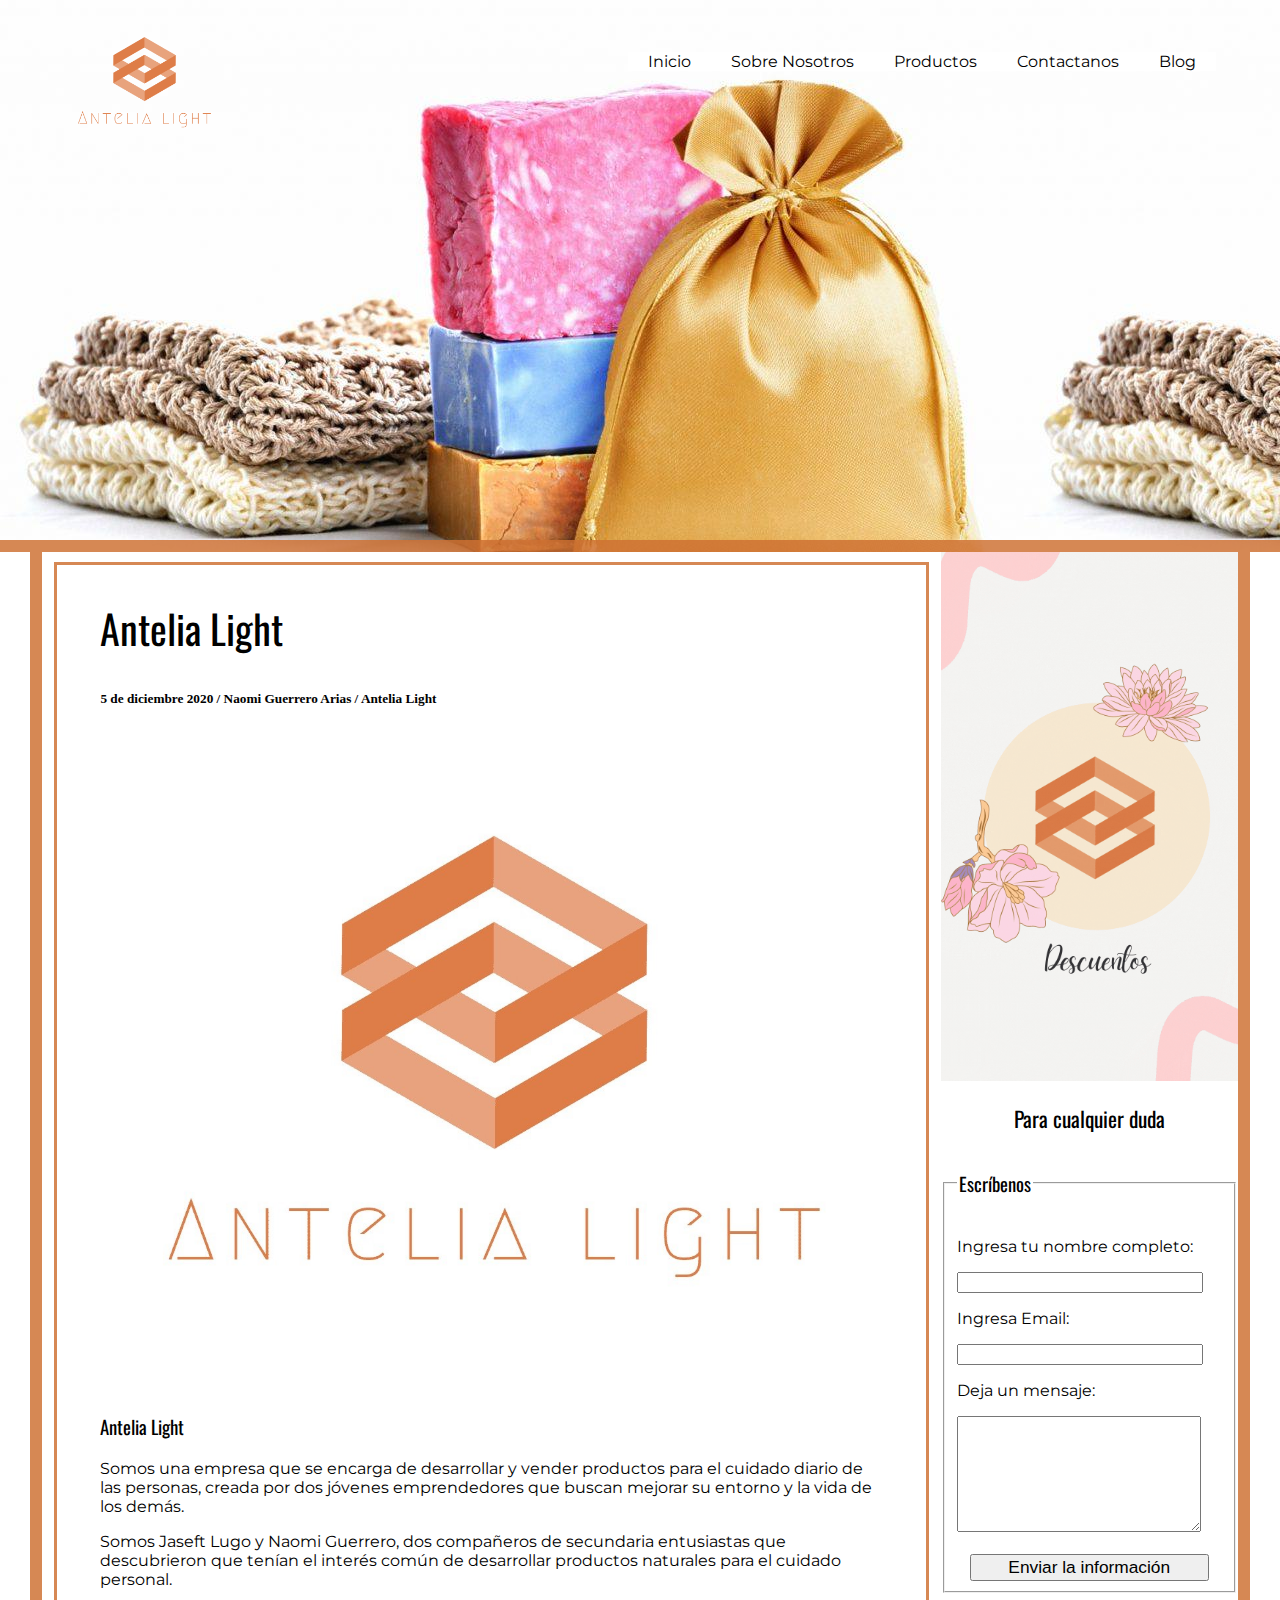
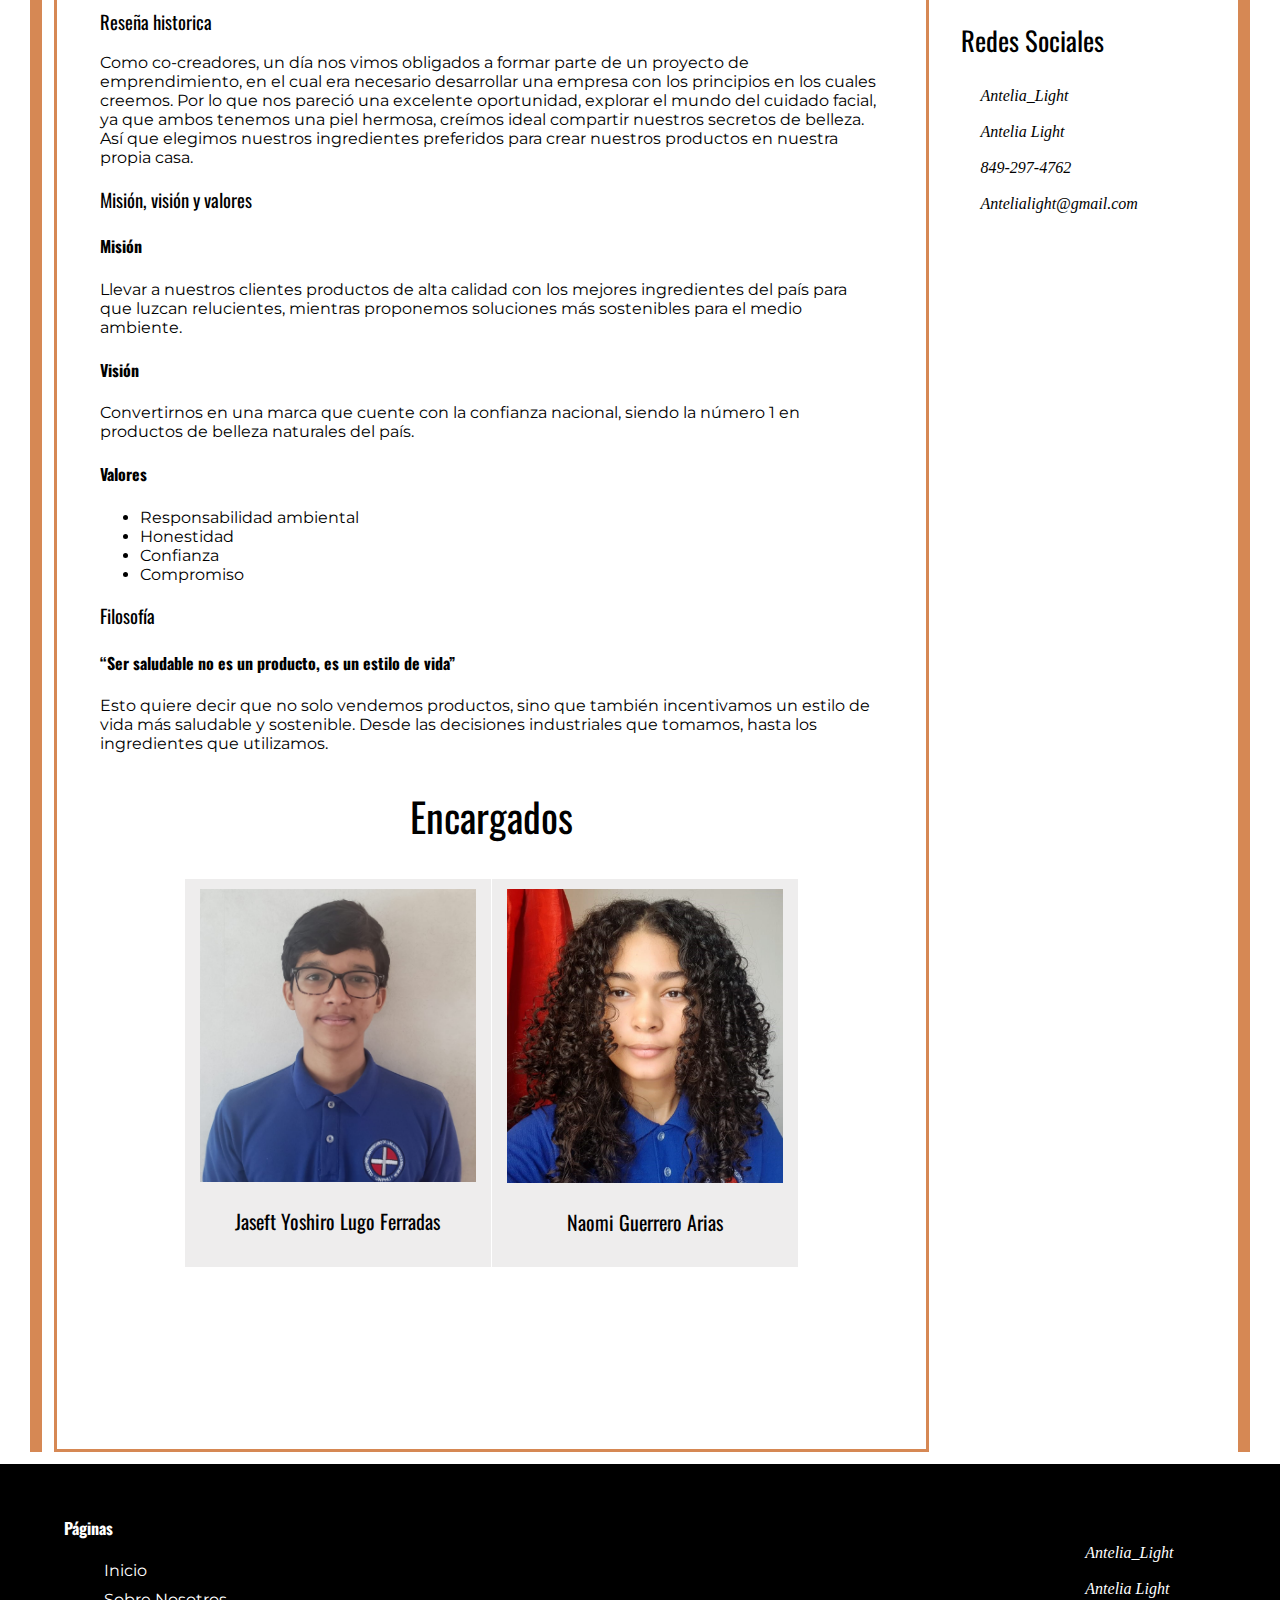
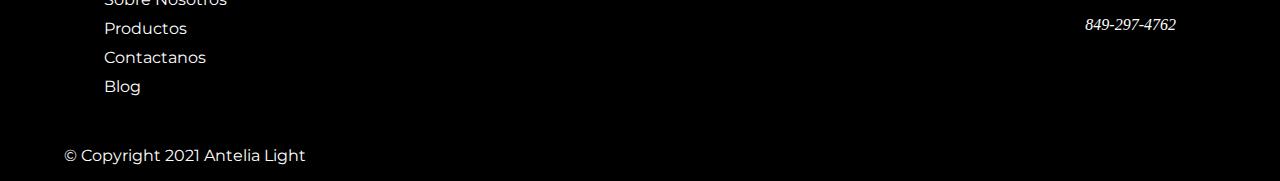
==== blog.html @ 8d57f127 "Add files via upload" ====
<!DOCTYPE html>
<html lang="es">
<head>
    <meta charset="UTF-8">
    <meta name="description" content="Pagina web de una empresa de jabones">
    <link rel="icon" href="imagenes/favicon.png" type="image/png">
    <link rel="stylesheet" href="https://cdnjs.cloudflare.com/ajax/libs/font-awesome/5.15.1/css/all.min.css" 
    integrity="sha512-+4zCK9k+qNFUR5X+cKL9EIR+ZOhtIloNl9GIKS57V1MyNsYpYcUrUeQc9vNfzsWfV28IaLL3i96P9sdNyeRssA==" 
    crossorigin="anonymous" />
    <link rel="Stylesheet" href="estilos.css">
    <link rel="Stylesheet" href="blog.css">
    <title>Inicio</title>
</head>
<body>
    <!--Header de la pagina-->

    <header id="otros">
        <div class="contenedor">
            <div class="menu">
                <img src="imagenes/logo_transparent.png" alt="No se que paso">
                <nav>
                    <br><br><ul>
                        <li><a href="Inicio.html">Inicio</a></li>
                        <li><a href="Sobre Nosotros.html">Sobre Nosotros</a></li>
                        <li><a href="Productos.html">Productos</a></li>
                        <li><a href="Contactanos.html">Contactanos</a></li>
                        <li><a href="blog.html">Blog</a></li>
                    </ul>
                </nav>
            </div>
        </div>
    </header>

<!--Secciones de la pagina en el cuerpo-->
<div class="border">

    <div class="contenedor-principal">

    <div class="border-2">
    <div class="secciones">
        <section id="Antelia-light">
            <div class="contenedor">
                <div class="contenido">
                    <h2>Antelia Light</h2>
                    <h5>5 de diciembre 2020 / Naomi Guerrero Arias / Antelia Light</h5>
                    <img src="imagenes/logo.jpg" alt="Logo Antelia Light">
                    <h3>Antelia Light</h3>
                    <p>Somos una empresa que se encarga de desarrollar y vender productos para 
                        el cuidado diario de las personas, creada por dos jóvenes emprendedores 
                        que buscan mejorar su entorno y la vida de los demás.</p>
                    <p>Somos Jaseft Lugo y Naomi Guerrero, dos compañeros de secundaria entusiastas 
                        que descubrieron que tenían el interés común de desarrollar productos 
                        naturales para el cuidado personal.</p>

                    <h3>Reseña historica</h3>
                    <p>Como co-creadores, un día nos vimos obligados a formar parte de un proyecto de 
                        emprendimiento, en el cual era necesario desarrollar una empresa con los 
                        principios en los cuales creemos. Por lo que nos pareció una excelente oportunidad, 
                        explorar el mundo del cuidado facial, ya que ambos tenemos una piel hermosa, 
                        creímos ideal compartir nuestros secretos de belleza. Así que elegimos nuestros 
                        ingredientes preferidos para crear nuestros productos en nuestra propia casa. </p>

                    <h3>Misión, visión y valores</h3>
                        <h4>Misión</h4>
                        <p>Llevar a nuestros clientes productos de alta calidad con los mejores ingredientes 
                            del país para que luzcan relucientes, mientras proponemos soluciones más sostenibles 
                            para el medio ambiente.</p>
                        <h4>Visión</h4>
                        <p>Convertirnos en una marca que cuente con la confianza nacional, siendo la número 1 en 
                            productos de belleza naturales del país.</p>
                        <h4>Valores</h4>
                        <ul>
                            <li>Responsabilidad ambiental</li>
                            <li>Honestidad</li>
                            <li>Confianza</li>
                            <li>Compromiso</li>
                        </ul>

                        <h3>Filosofía</h3>
                        <h4>“Ser saludable no es un producto, es un estilo de vida”</h4>
                        <p>Esto quiere decir que no solo vendemos productos, sino que también incentivamos un estilo 
                            de vida más saludable y sostenible. Desde las decisiones industriales que tomamos, hasta 
                            los ingredientes que utilizamos.</p>

                            <section id="nosotros">
                                <h2>Encargados</h2>
                                <div class="contenedor">
                                    <div class="tarjetayo">
                                        <img src="imagenes/jase.jpeg" alt="ya se leer">
                                        <h3>Jaseft Yoshiro Lugo Ferradas</h3>
                                    </div>
                                    <div class="tarjetayo">
                                        <img src="imagenes/naomi.jpeg" alt="r@f3ly">
                                        <h3>Naomi Guerrero Arias</h3>
                                    </div>
                                </div>
                            </section><br>
                    </div>
                </div>
                
                <div class="comentarios">

                </div>
            </div>
        </section>

        <section id="jabones-artesanales">
            <div class="contenedor">
                <div class="contenido">
                    <h2>Antelia Light</h2>
                    <h5>5 de diciembre 2020 / Naomi Guerrero Arias / Antelia Light</h5>
                </div>
                
                <div class="comentarios">

                </div>
            </div>
        </section>

        <section id="ingredientes-antelia">
            <div class="contenedor">
                <div class="contenido">
                    
                </div>
                
                <div class="comentarios">

                </div>
            </div>
        </section>
    </div>

    <aside>
        <img src="imagenes/Projects.gif" alt="Anuncio de Antelia light">
            <h2>Para cualquier duda</h2>
            <form action="../form-result.php" target="_blank">
                <fieldset>
                <legend><h3>Escríbenos</h3></legend>
                <p>Ingresa tu nombre completo:</p>
                <input type="text" name="nombrecompleto">
        
                <p>Ingresa Email:</p>
                <input type="text" name="Email">
              
                <p>Deja un mensaje:</p>
                <textarea name="mensaje"></textarea><br><br>
              
                <center><input style="font-size: 13pt;" class="enviar" type="submit" value="Enviar la información"></center>
            </fieldset>
            </form>

        <div class="redessociales">
            <h3>Redes Sociales</h3>
            <i class="fab fa-instagram"><a href="https://instagram.com/antelia_light?igshid=3z44e4d4rfzg">Antelia_Light</a></i><br><br>
            <i class="fab fa-youtube"><a href="https://www.youtube.com/channel/UCyF6kkXyUx7AflgVuahGdnQ?guided_help_flow=5">Antelia Light</a></i><br><br>
            <i class="fab fa-whatsapp"><a href="">849-297-4762</a></i><br><br>
            <i class="far fa-envelope-open"><a href="">Antelialight@gmail.com</a></i>
        </div>
    </aside>

    </div>

</div>

<!--Footer de la pagina-->
<footer id="footerotros">
    <div class="contenedor">
        <div>
        <div class="navegar">
            <h4>Páginas</h4>
            <ul>
                <li><a href="Inicio.html">Inicio</a></li>
                <li><a href="Sobre Nosotros.html">Sobre Nosotros</a></li>
                <li><a href="Productos.html">Productos</a></li>
                <li><a href="Contactanos.html">Contactanos</a></li>
                <li><a href="blog.html">Blog</a></li>
            </ul>
        </div><br>
        <div class="copy">
            <p>&copy; Copyright 2021 Antelia Light</p>
        </div>
        </div>
        <div class="redes">
            <i class="fab fa-instagram"><a href="https://instagram.com/antelia_light?igshid=3z44e4d4rfzg">Antelia_Light</a></i><br><br>
            <i class="fab fa-youtube"><a href="https://www.youtube.com/channel/UCyF6kkXyUx7AflgVuahGdnQ?guided_help_flow=5">Antelia Light</a></i><br><br>
            <i class="fab fa-whatsapp"><a href="">849-297-4762</a></i>
        </div>
    </div>
</footer>
</body>
</html>
---- estilos.css ----
@import url('https://fonts.googleapis.com/css2?family=Montserrat:wght@400;600&display=swap');
@import url('https://fonts.googleapis.com/css2?family=Oswald:wght@400;500;600&display=swap');

body{
    margin: 0;
    padding: 0;
}

h2{
    font-family: 'Oswald', sans-serif;
    font-weight: bold;
}

h3, h4{
    font-family: 'Oswald', sans-serif;
}

p, li{
    font-family: 'Montserrat', sans-serif;
}

.contenedor{
    width: 90%;
    max-width: 1280px;
    margin: auto;
}

.menu img{
    width: 14%;
}

li{
    list-style: none;
}

a{
    text-decoration: none;
}

header{
    background: url(imagenes/fondito\ pal\ header.jpg);
    background-size: cover;
    height: 100vh;
}

#otros{
    background: url(imagenes/fondito\ pal\ header.jpg);
    background-size: center;
    height: 60vh;
    border-bottom: #ce7032d5 12px solid;
}

.menu{
    display: flex;
    justify-content: space-between;
}

.menu ul li a:hover{
	background: #000;
	color:#fff
}

header ul{
    display: flex;
}

header ul li{
    background-color: #fff;
}

header ul li a{
    color: #000;
    padding: 10px 20px;
}

.Titular{
    width: 300px;
    background: #ce7032ad;
    margin-left: 18vh;
    text-align: center;
    padding: 4px 12px 20px 12px;
}

.Titular h1{
    color: #fff;
    font-size: 36pt;
    text-align: left;
}

.Titular p{
    color: #fff;
    font-size: 13pt;
    text-align: left;
}

.Titular h4{
    color: #fff;
    text-align: left;
}

.Titular a{
    color: #fff;
    background: #000;
    padding: 10px 20px;
}

.Titular a:hover{
	background: rgba(83, 79, 79, 0.747);
	color:#fff
}

#QuienesSomosInicio .contenedor{
    width: 90%;
    display: flex;
    margin-top: 20px;
}

#QuienesSomosInicio img{
    width: 100%;
}

#QuienesSomosInicio .texto{
    width: 100%;
    margin-top: 85px;
    text-align: center;
}

#QuienesSomosInicio h2{
    font-size: 30pt;
}

#QuienesSomosInicio p{
    font-size: 14pt;
    text-align: left;
}

#QuienesSomosInicio a{
    padding: 10px 20px;
    background-color: #ce7032d5;
    color: #000;
}

#QuienesSomosInicio a:hover{
    background-color: #8d3800ef;
    color: #fff;
}

h2{
    text-align: center;
    font-size: 40px;
}

h2, h3 {
    font-weight: normal;
}

.contenedor-ingrediente{
    display: flex;
    justify-content: space-around;
    margin-top: 40px;
}

.ingrediente{
    width: 30%;
    background-color: rgb(238, 237, 237);
    padding: 10px 15px;
}

.ingrediente img{
    width: 100%;
}

.ingrediente p{
    font-size: 13pt;
    line-height: 20px;
}

#ingredientes .contenedor a{
    padding: 10px 20px;
    background-color: #ce7032d5;
    color: #000;
}

#ingredientes .contenedor a:hover{
    background-color: #8d3800ef;
    color: #fff;
}

#video{
    margin-top: 80px;
    text-align: center;
    border-left: #ce7032d5 12px solid;
    border-right: #ce7032d5 12px solid;
}

slider{
    display: block;
    width: 100%;
    height: 100%;
    background-color: rgb(238, 237, 237);
    overflow: hidden;
    position: absolute;
    margin-top: 50px;
}

slider > *{
    position: absolute;
    display: block;
    width: 100%;
    height: 100%;
    background-color: rgb(238, 237, 237);
    animation: slide 12s infinite;
    overflow: hidden;
}

slide:nth-child(1) {
    left: 0%;
    animation-delay: -1s;
    background-image: url(imagenes/colegio.jpg);
    background-size: cover;
    background-position: center;
}

slide:nth-child(2) {
    animation-delay: 2s;
    background-image: url(imagenes/logo.png);
    background-size: 90%;
    background-position: center;
}

slide:nth-child(3) {
    animation-delay: 5s;
    background-image: url(imagenes/logocolegio.png);
    background-size: 80%;
    background-position: center;
}

slide:nth-child(4) {
    animation-delay: 8s;
    background-image: url(imagenes/biblioteca.jpg);
    background-size: cover;
    background-position: center;
}

slide p{
    font-size: 70px;
    text-align: center;
    display: inline-block;
    width: 100%;
    margin-top: 300px;
    color: #fff;
}

@keyframes slide{
    0% {left: 100%; width: 100%;}
    5% {left: 0%;}
    25%{left: 0%;}
    30% {left: -100%; width: 100%;}
    30.0001% {left: -100%; width: 0%;}
    100% {left: 100%; width: 0%;}
}

footer{
    margin-top: 692px;
    position: absolute;
    width: 100%;
    color: #fff;
    background: #000;
    padding: 30px 0px 0px 0px;
}

footer .contenedor{
    display: flex;
    justify-content: space-between;
}

footer ul li{
    margin-top: 10px;
}

footer ul li a{
    color: #fff;
}

footer .redes{
    padding-top: 50px;
    padding-right: 40px;
    size: 64px;
}

footer .redes a{
    color: #fff;
    margin-left: 17px;
}

#reseñahistorica{
    margin: 20px 50px;
    font-size: 16pt;
    text-align: center;
}

.border{
    margin: 0px 30px;
    border-left: #ce7032d5 12px solid;
    border-right: #ce7032d5 12px solid;
}

#footerotros{
    margin-top: 12px;
    position: absolute;
    width: 100%;
    color: #fff;
    background: #000;
    padding: 30px 0px 0px 0px;
}

#footerotros .contenedor{
    display: flex;
    justify-content: space-between;
}

#footerotros ul li{
    margin-top: 10px;
}

#footerotros ul li a{
    color: #fff;
}

#footerotros .redes{
    padding-top: 50px;
    padding-right: 40px;
    size: 64px;
}

#footerotros .redes a{
    color: #fff;
    margin-left: 17px;
}

#miviva{
    margin: 0px 50px;
}

#miviva .contenedor{
    display: flex;
    justify-content: space-between;
}

#miviva img{
    width: 30%;
    margin-left: 10px;
}

#miviva ul li{
    list-style: circle;
    font-size: 14pt;
}

#miviva p{
    font-size: 14pt;
}

#miviva h3{
    font-weight: bold;
    font-size: 16pt;
}

#filosofia{
    margin: 0px 50px;
}

#filosofia p{
    font-size: 15pt;
}

#soydiferente{
    margin: 0px 50px;
}

#soydiferente p{
    font-size: 15pt;
}

#nosotros{
    margin: 0px 50px;
}

#nosotros .contenedor{
    display: flex;
    justify-content: space-around;
}

.tarjetayo{
    width: 45%;
    background-color: rgb(238, 237, 237);
    padding: 10px 15px;
}

.tarjetayo img{
    width: 100%;
}

.tarjetayo h3{
    font-size: 15pt;
    text-align: center;
}

#responso{
    margin: 0px 50px;
}

#responso p{
    font-size: 15pt;
}

#proxpaso{
    margin: 0px 50px;
}

#proxpaso p{
    font-size: 15pt;
}

.contenedor-ingredientes{
    display: flex;
    justify-content: space-around;
    margin-top: 40px;
}

.ingrediente{
    width: 40%;
    background-color: rgb(238, 237, 237);
    padding: 10px 15px;
}

.ingrediente img{
    width: 100%;
}

.ingrediente p{
    font-size: 13pt;
    line-height: 20px;
}

#ingredientes2,#productos p{
    font-size: 15pt;
}

#escribenos .contenedor{
    display: flex;
    width: 100%;
    justify-content: space-between;
}

#escribenos img{
    width: 30%;
}

#escribenos textarea{
    width: 100%;
    height: 90px;
}

#escribenos p{
    font-size: 14pt;
}

#escribenos input{
    width: 100%;
}

#escribenos .enviar{
    padding: 15px 20px;
    width: 40%;
}

#escribenos form{
    width: 70%;
}

.redessociales{
    margin-left: 20px;
}

.redessociales h3{
    font-size: 20pt;
}

.redessociales a{
    color: #000;
    margin: 10px 20px;
}

.comentario{
    display: flex;
    background: rgb(238, 237, 237);
    margin-bottom: 10px;
}

.comentario img{
    width: 10%;
    border-radius: 50%;
    margin-right: 13px;
}

.contenedor-fotos{
    display: flex;
    flex-wrap: wrap;
}

.foto{
    width: 25%;
    position: relative;
    overflow: hidden;
}

.foto img{
    width: 100%;
    height: 100%;
    transition: 0.4s;
}

.oculto{
    background: rgba(0,0,0,0.5);
    position: absolute;
    top: 0;
    left: 0;
    width: 100%;
    height: 100%;
    color: #fff;
    text-align: center;
    display: none;
}

.zoom{
    transform: scale(1.2);
    transition: 0.4s;
}
---- blog.css ----
.contenedor-principal{
    width: 100%;
    display: flex;
}

.border-2{
    margin-right: 1%;
    margin-left: 1%;
    margin-top: 10px;
    border:  #ce7032d5 3px solid;
    width: 73%;
}

.secciones{
    height: 100%;
}

aside{
    width: 25%;
    height: 100%;
}

aside img{
    width: 100%;
}

aside h2{
    font-size: 16pt;
}

aside input{
    width: 90%;
}

aside textarea{
    width: 90%;
    height: 110px;
    max-width: 275px;
}

.contenido h2{
    text-align: left;
}

.contenido ul li{
    list-style: disc;
}

.contenido img{
    width: 100%;
}

#nosotros h2{
    text-align: center;
}
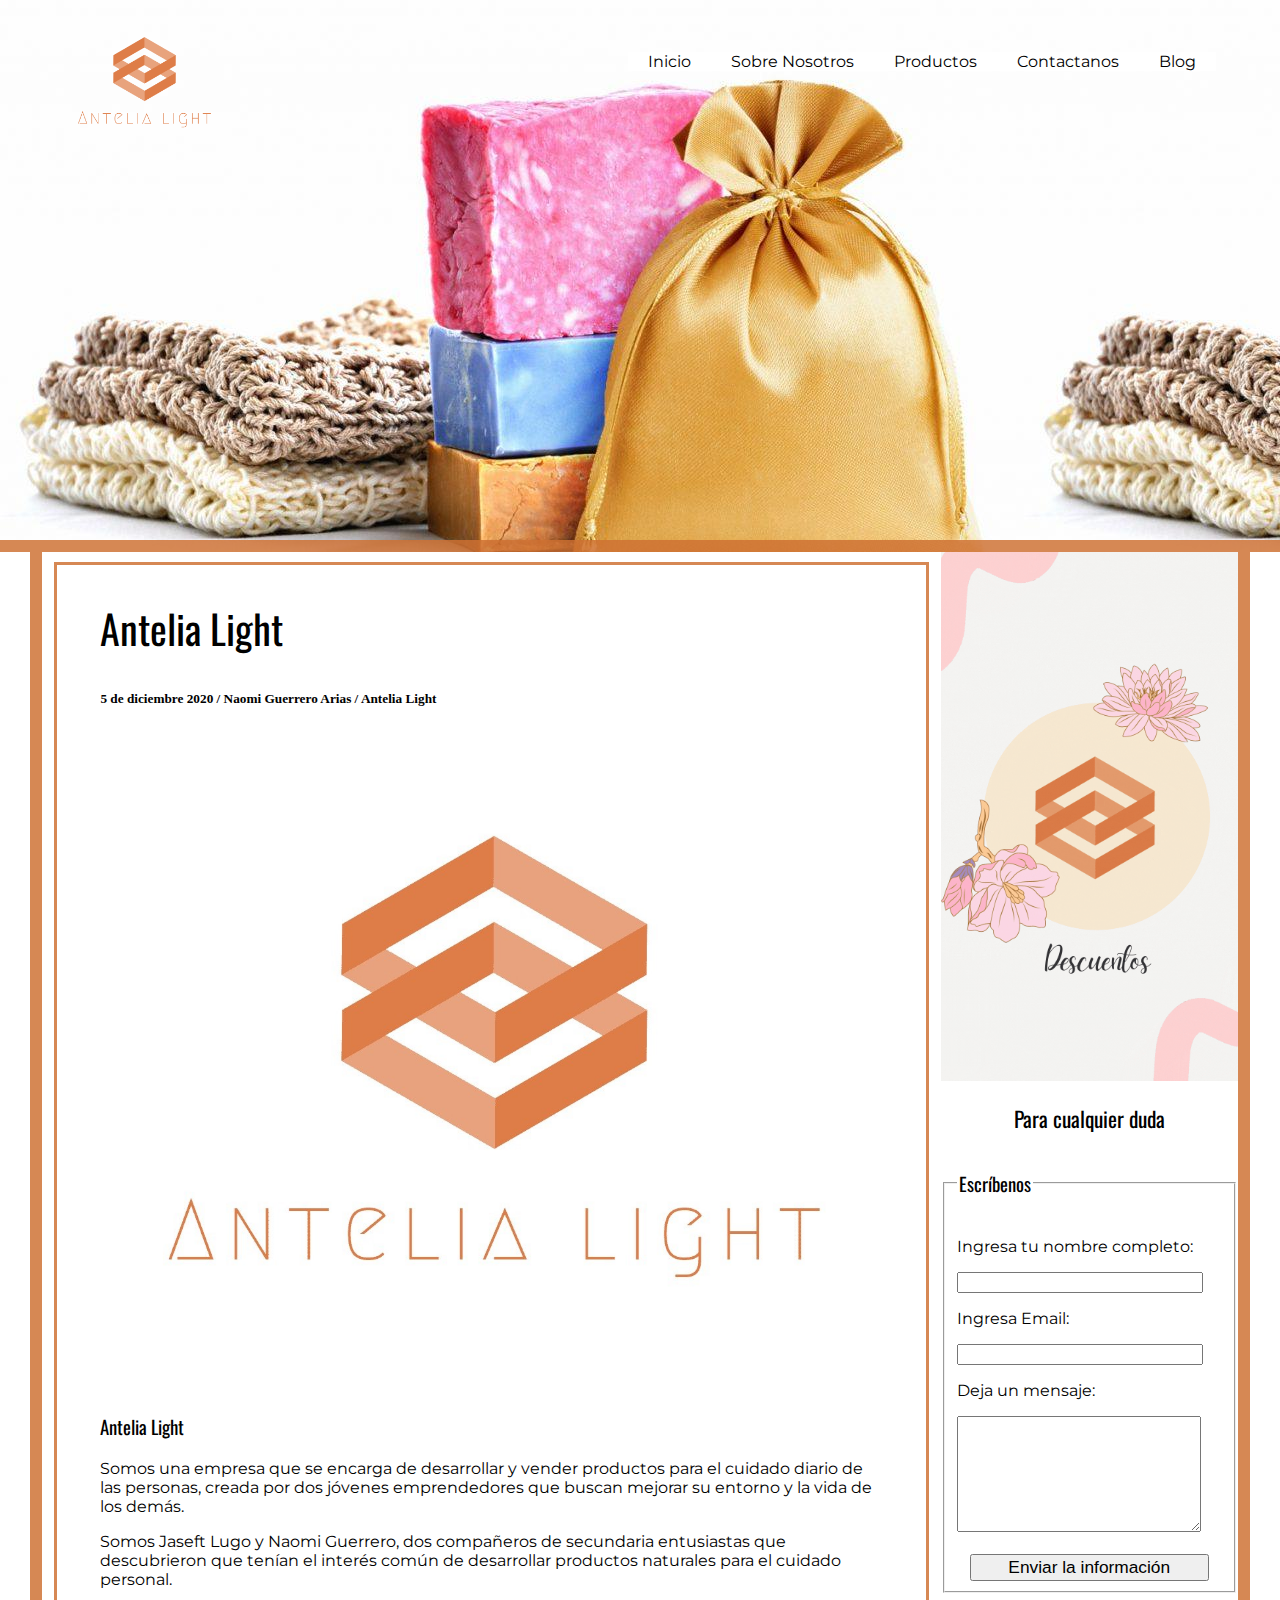
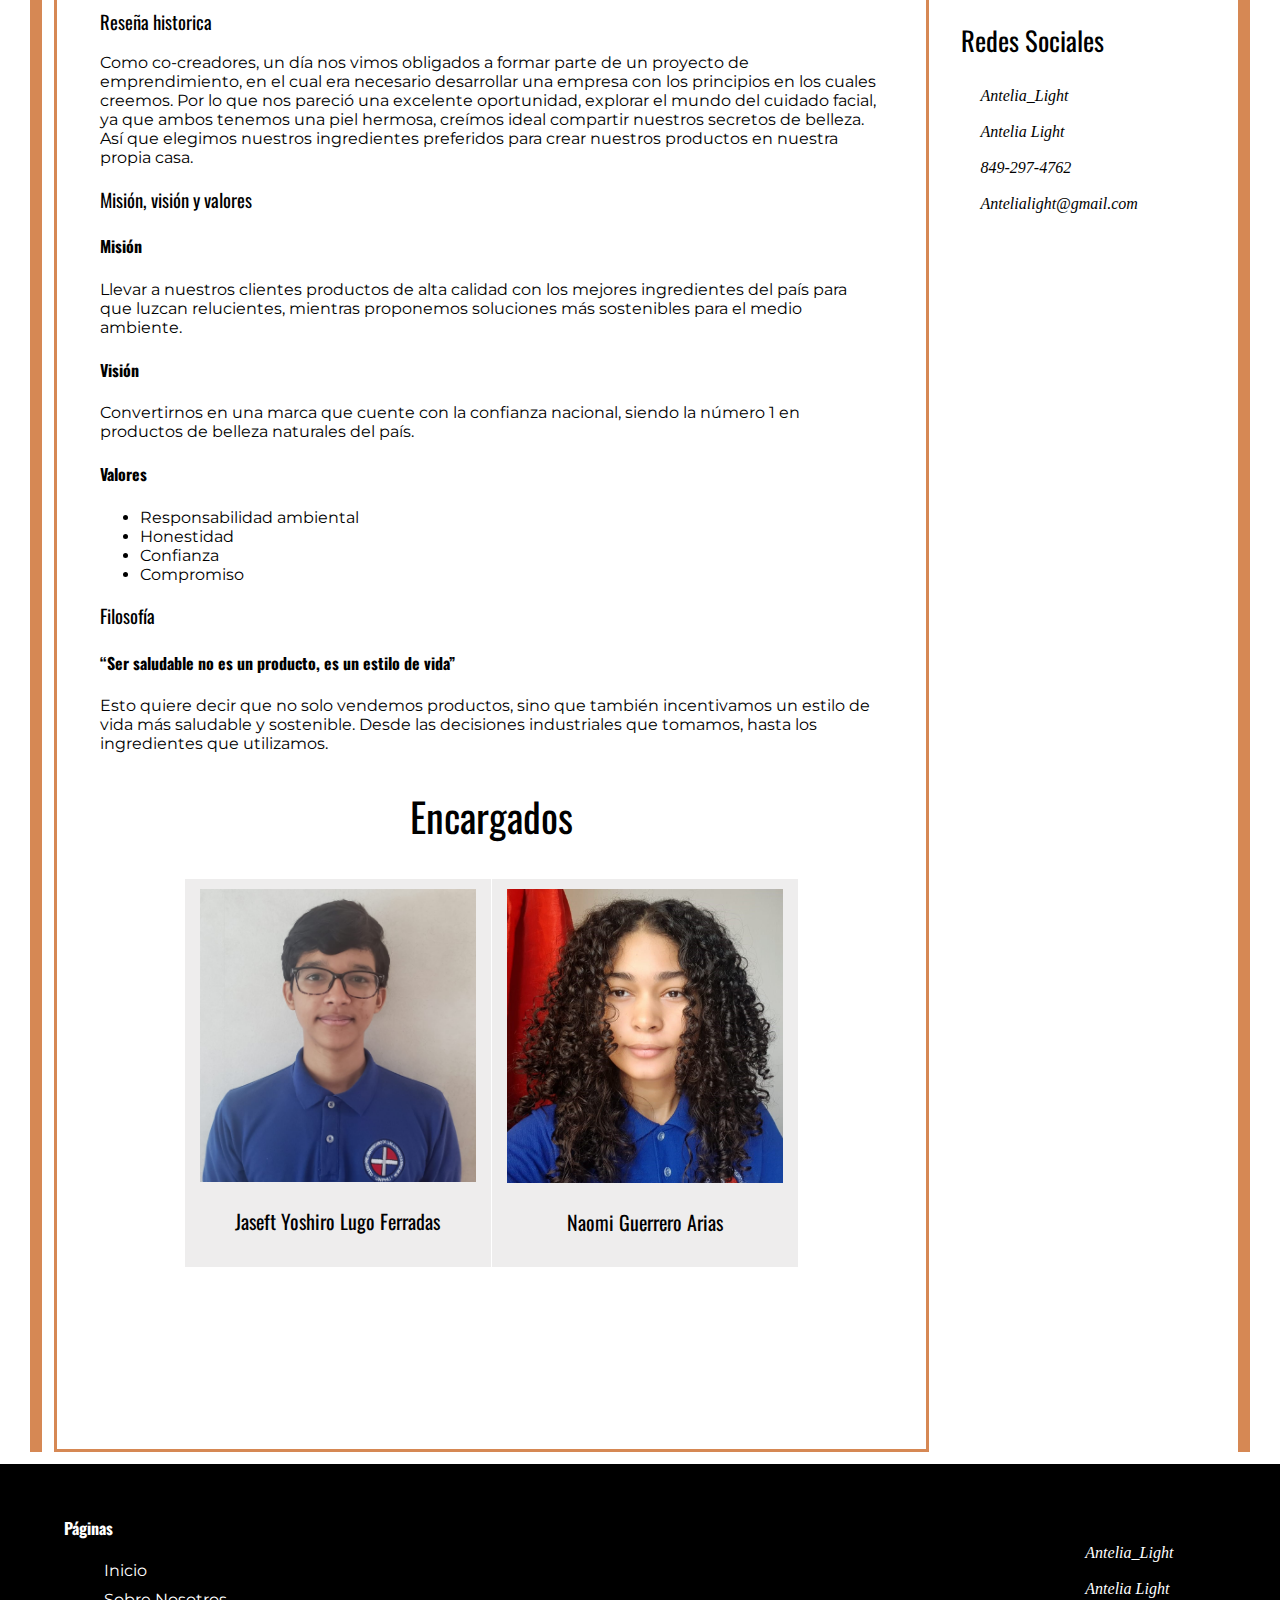
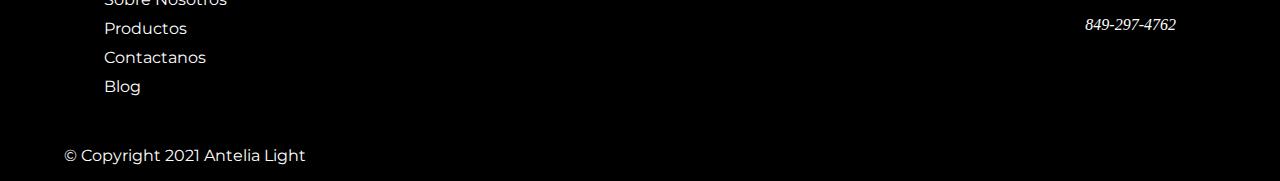
==== commit efcbe985: "Update blog.html" ====
--- a/blog.html
+++ b/blog.html
@@ -99,7 +99,29 @@
                 </div>
                 
                 <div class="comentarios">
-
+                    <div id="graphcomment"></div>
+<script type="text/javascript">
+
+  /* - - - CONFIGURATION VARIABLES - - - */
+
+  // make sure the id is yours
+  window.gc_params = {
+    graphcomment_id: 'Antelia-light',
+
+    // if your website has a fixed header, indicate it's height in pixels
+    fixed_header_height: 0,
+  };
+
+  /* - - - DON'T EDIT BELOW THIS LINE - - - */
+
+  
+  (function() {
+    var gc = document.createElement('script'); gc.type = 'text/javascript'; gc.async = true;
+    gc.src = 'https://graphcomment.com/js/integration.js?' + Math.round(Math.random() * 1e8);
+    (document.getElementsByTagName('head')[0] || document.getElementsByTagName('body')[0]).appendChild(gc);
+  })();
+
+</script>
                 </div>
             </div>
         </section>
@@ -188,4 +210,4 @@
     </div>
 </footer>
 </body>
-</html>+</html>
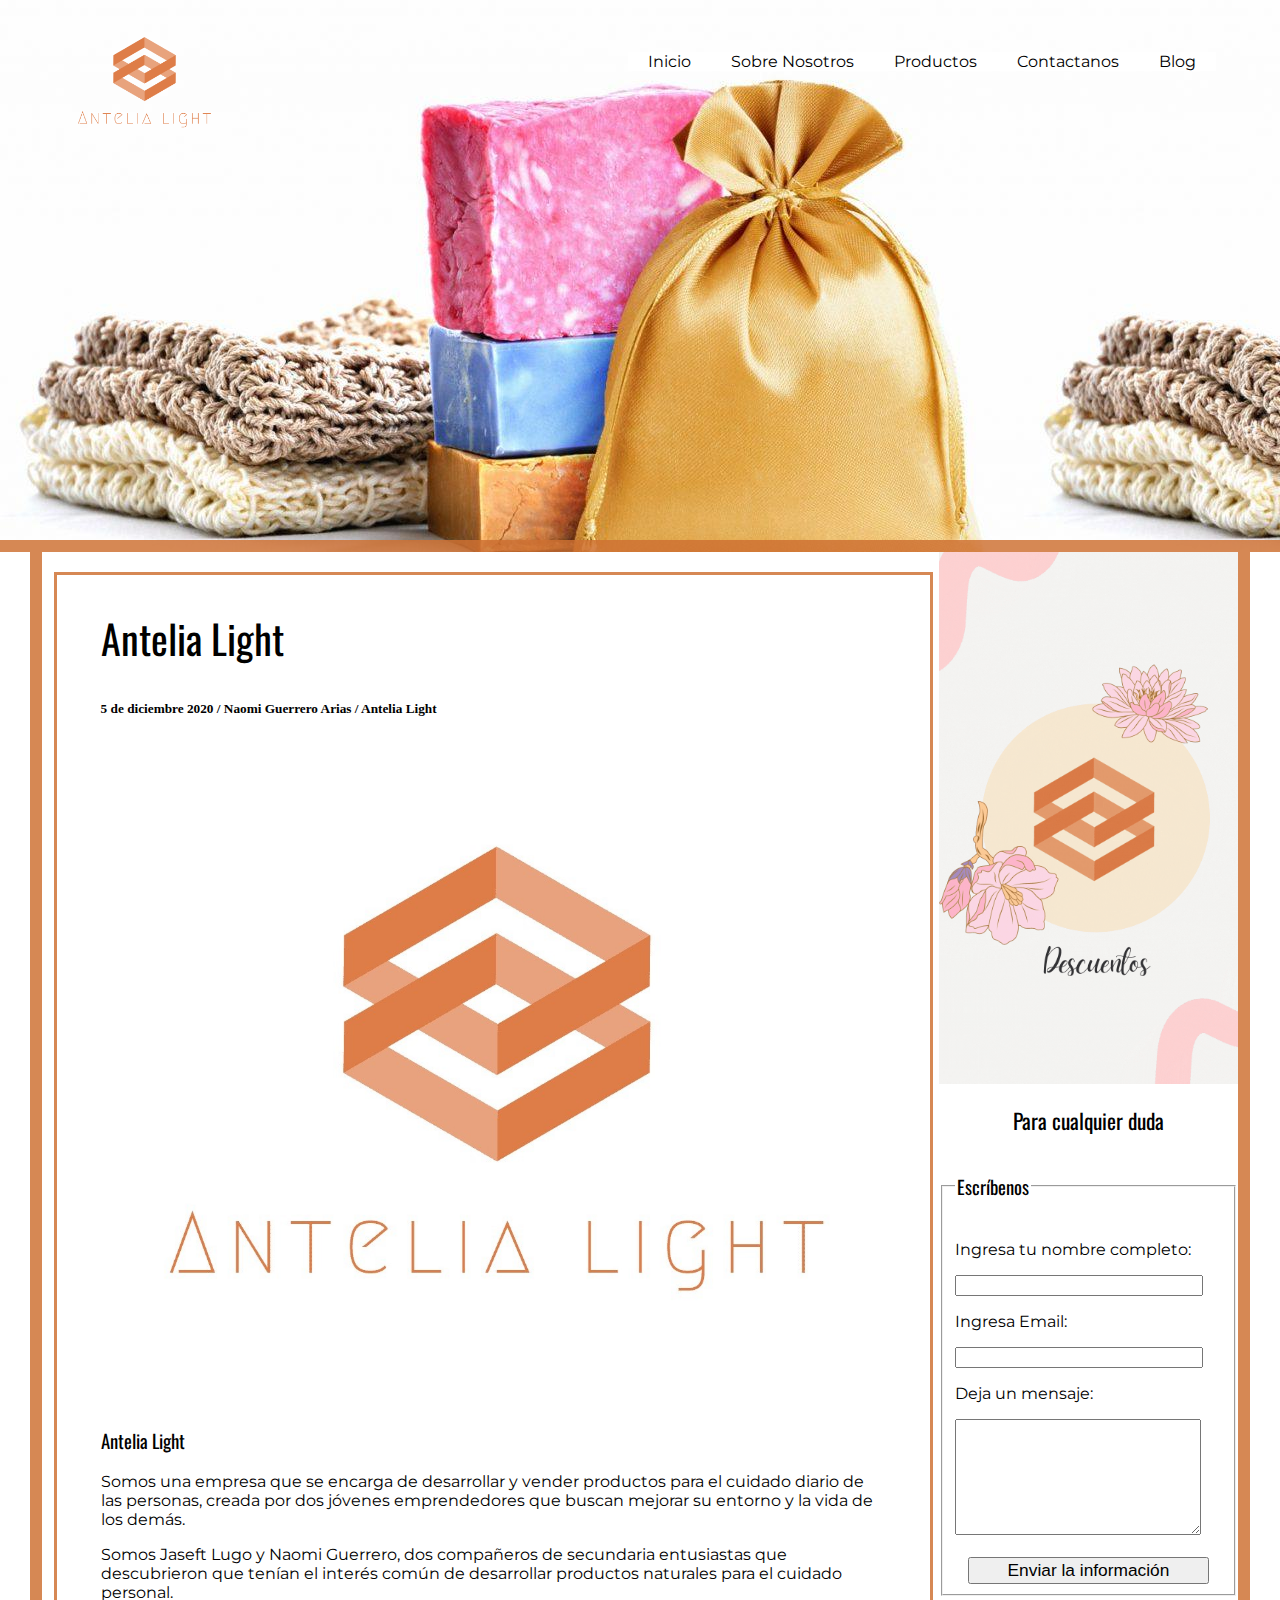
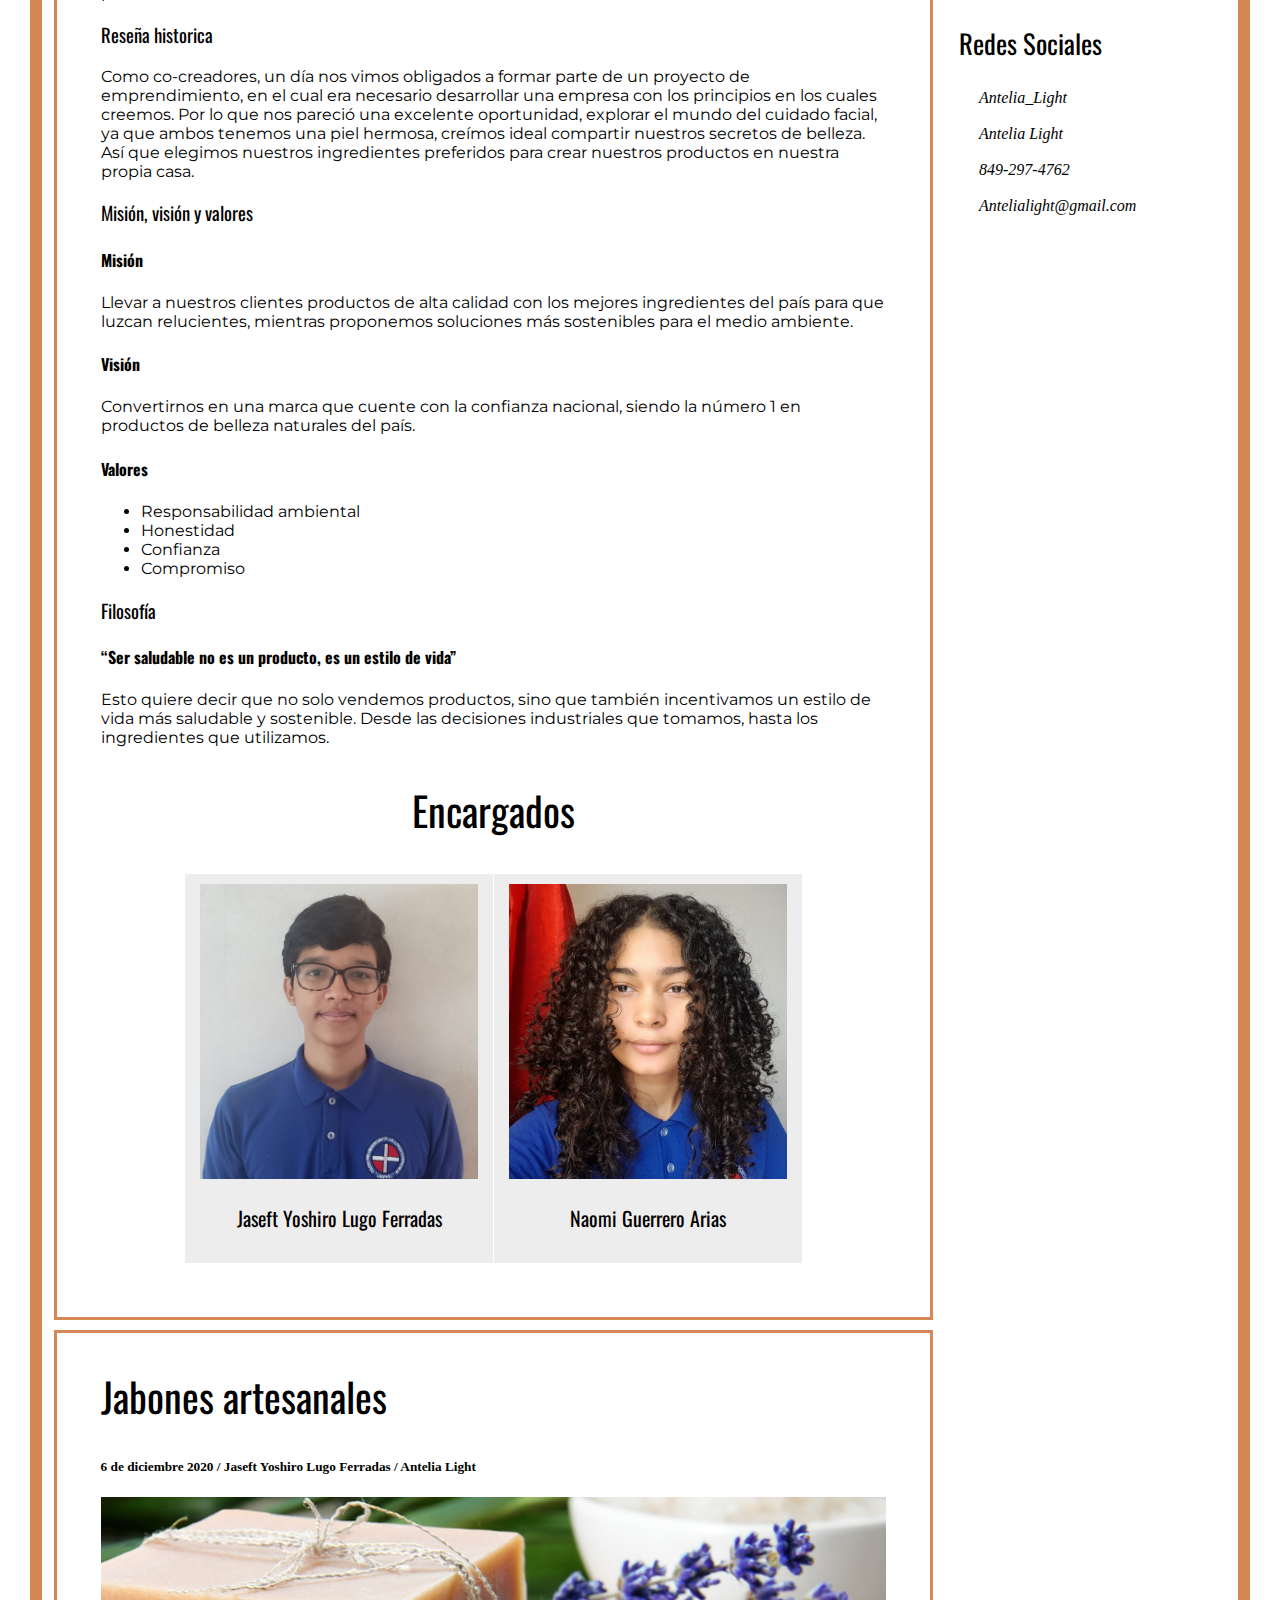
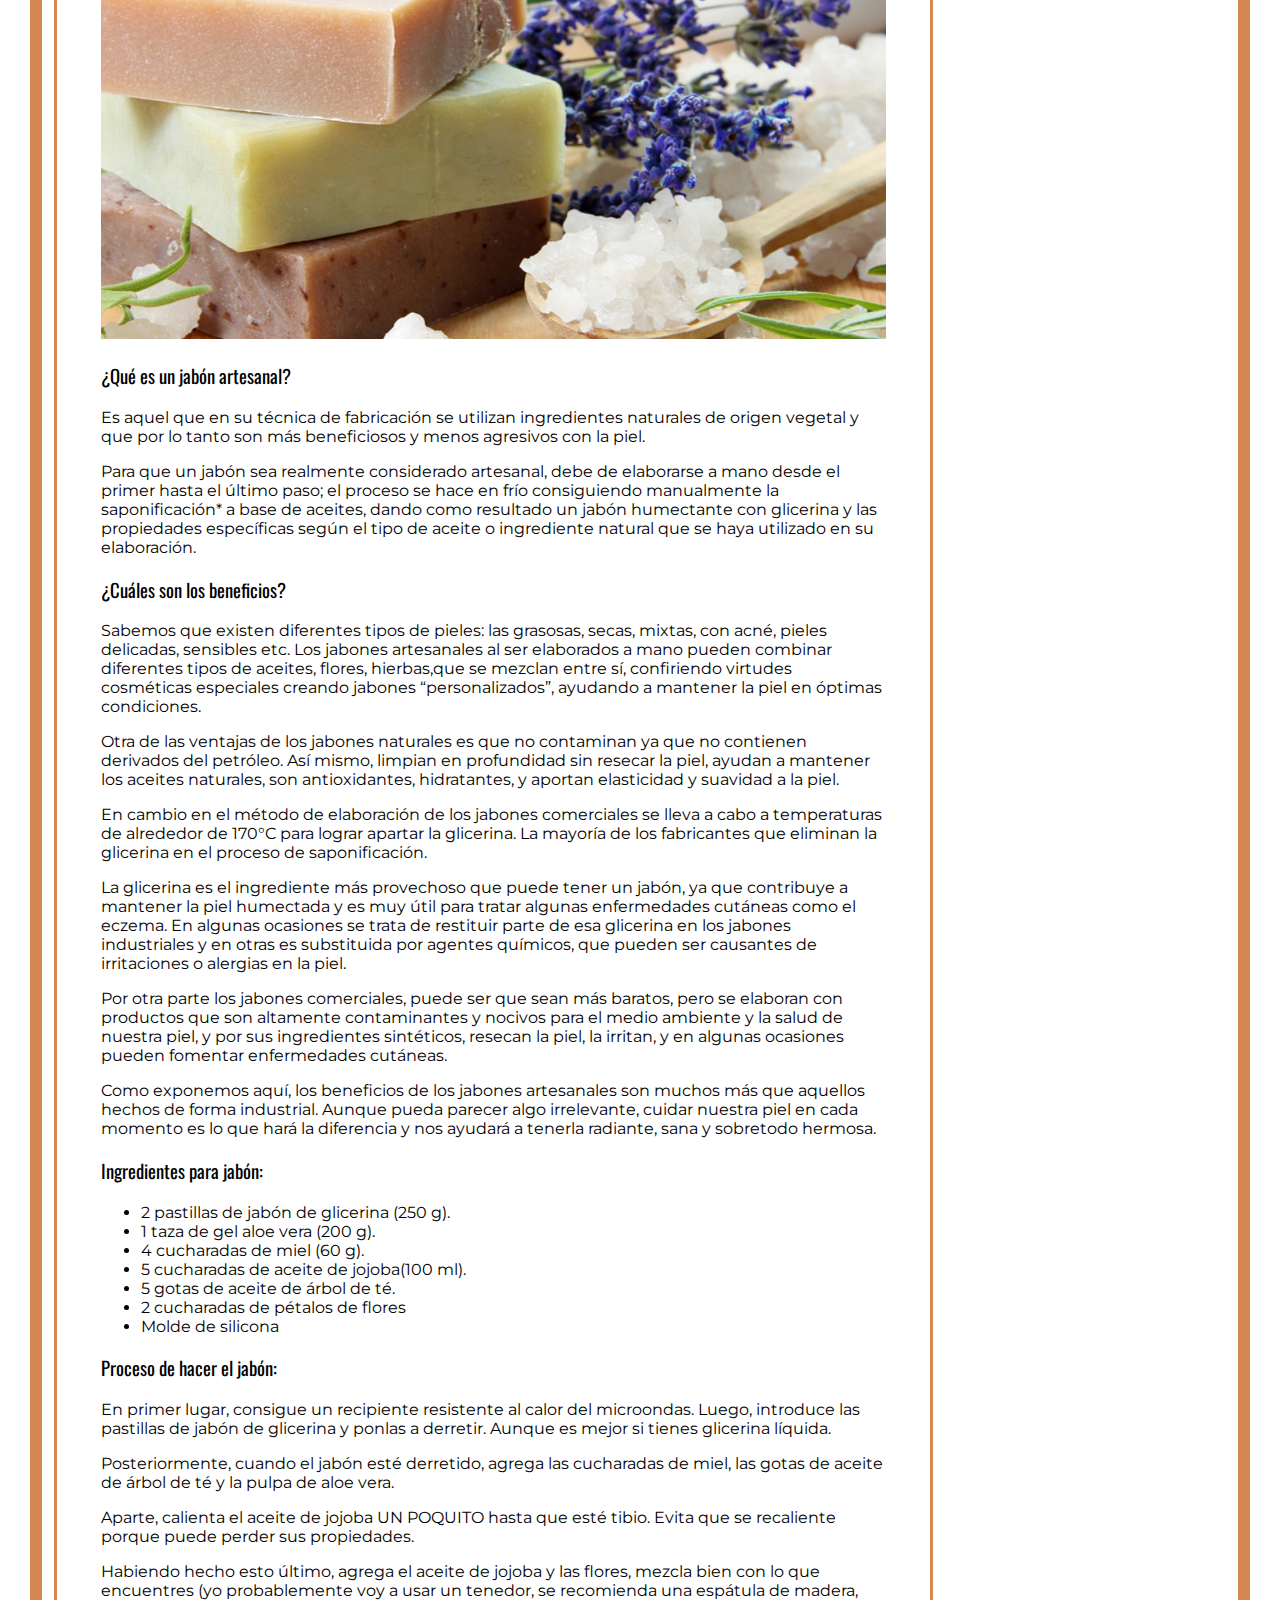
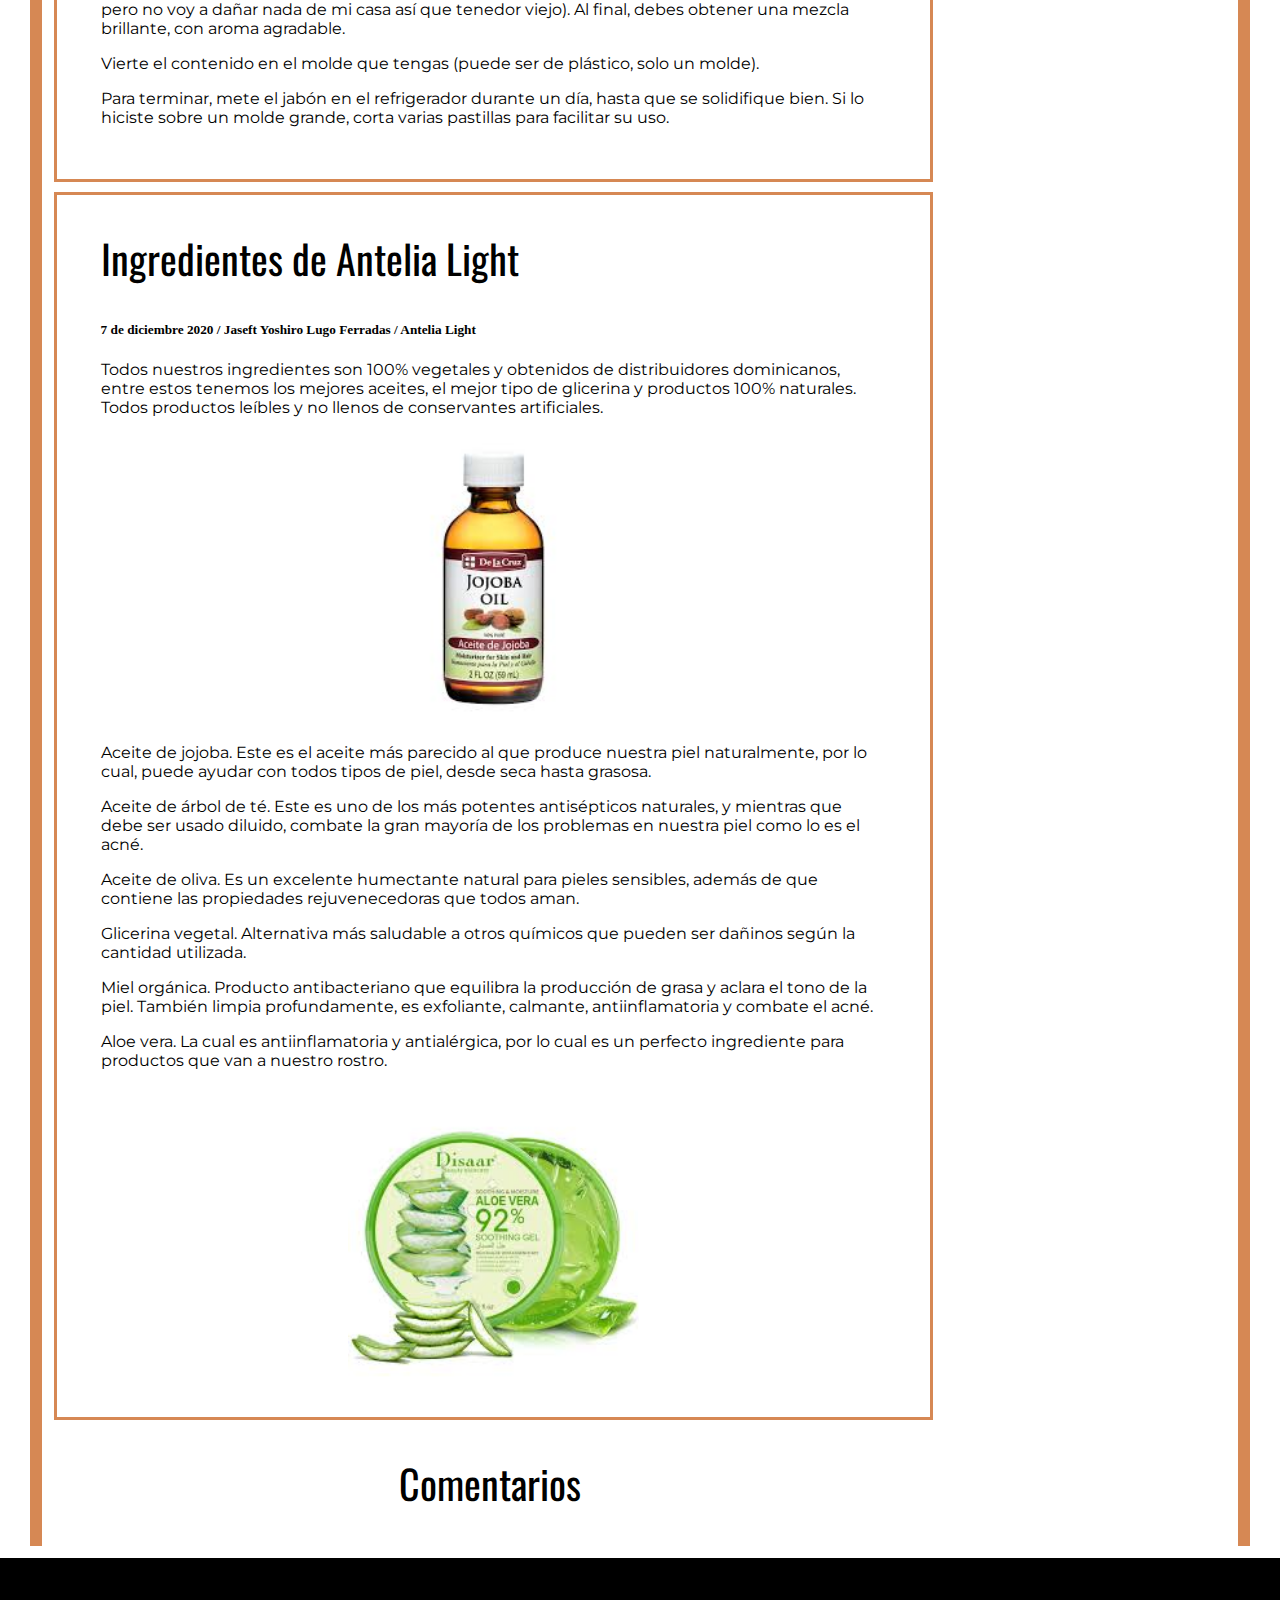
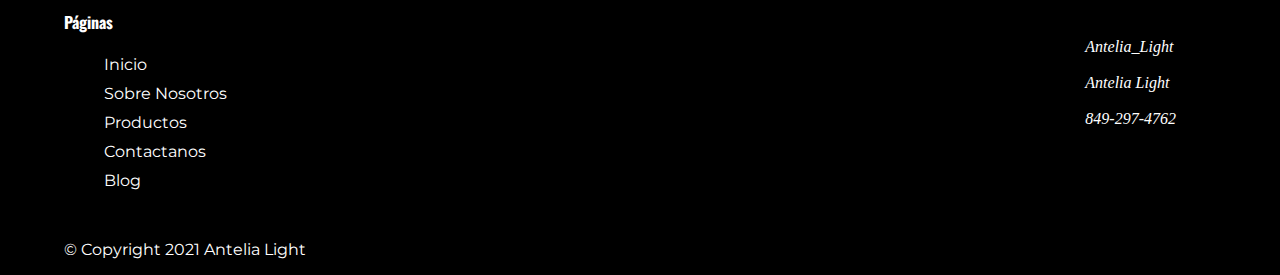
==== commit f8f40127: "Add files via upload" ====
--- a/blog.html
+++ b/blog.html
@@ -20,7 +20,7 @@
                 <img src="imagenes/logo_transparent.png" alt="No se que paso">
                 <nav>
                     <br><br><ul>
-                        <li><a href="Inicio.html">Inicio</a></li>
+                        <li><a href="index.html">Inicio</a></li>
                         <li><a href="Sobre Nosotros.html">Sobre Nosotros</a></li>
                         <li><a href="Productos.html">Productos</a></li>
                         <li><a href="Contactanos.html">Contactanos</a></li>
@@ -35,8 +35,10 @@
 <div class="border">
 
     <div class="contenedor-principal">
-
+        
+    <div class="contenedor-2">
     <div class="border-2">
+        
     <div class="secciones">
         <section id="Antelia-light">
             <div class="contenedor">
@@ -98,58 +100,156 @@
                     </div>
                 </div>
                 
-                <div class="comentarios">
-                    <div id="graphcomment"></div>
-<script type="text/javascript">
-
-  /* - - - CONFIGURATION VARIABLES - - - */
-
-  // make sure the id is yours
-  window.gc_params = {
-    graphcomment_id: 'Antelia-light',
-
-    // if your website has a fixed header, indicate it's height in pixels
-    fixed_header_height: 0,
-  };
-
-  /* - - - DON'T EDIT BELOW THIS LINE - - - */
-
-  
-  (function() {
-    var gc = document.createElement('script'); gc.type = 'text/javascript'; gc.async = true;
-    gc.src = 'https://graphcomment.com/js/integration.js?' + Math.round(Math.random() * 1e8);
-    (document.getElementsByTagName('head')[0] || document.getElementsByTagName('body')[0]).appendChild(gc);
-  })();
-
-</script>
-                </div>
+                
             </div>
-        </section>
-
+        </section><br><br>
+        </div>
+
+
+        <div class="border-2">
         <section id="jabones-artesanales">
             <div class="contenedor">
                 <div class="contenido">
-                    <h2>Antelia Light</h2>
-                    <h5>5 de diciembre 2020 / Naomi Guerrero Arias / Antelia Light</h5>
+                    <h2>Jabones artesanales</h2>
+                    <h5>6 de diciembre 2020 / Jaseft Yoshiro Lugo Ferradas / Antelia Light</h5>
+                    <img src="imagenes/jabon artesanal 2.jpg" alt="Jabon artesanal">
+                    <h3>¿Qué es un jabón artesanal?</h3>
+                    <p>Es aquel que en su técnica de fabricación se utilizan ingredientes naturales de origen vegetal y 
+                        que por lo tanto son más beneficiosos y menos agresivos con la piel.</p>
+
+                    <p>Para que un jabón  sea realmente considerado artesanal, debe de elaborarse a mano desde el primer 
+                        hasta el último paso; el proceso se hace en frío consiguiendo manualmente la saponificación* 
+                        a base de aceites, dando como resultado un jabón humectante con glicerina y las propiedades 
+                        específicas según el tipo de aceite o ingrediente natural que se haya utilizado en su elaboración.</p>
+
+                    <h3>¿Cuáles son los beneficios?</h3>
+                    <p>Sabemos que existen diferentes tipos de pieles: las grasosas, secas, mixtas, con acné, pieles 
+                        delicadas, sensibles etc. Los jabones artesanales al ser elaborados a mano pueden combinar 
+                        diferentes tipos de aceites, flores, hierbas,que se mezclan entre sí, confiriendo virtudes 
+                        cosméticas especiales creando jabones “personalizados”, ayudando a mantener la piel en óptimas 
+                        condiciones.</p>
+
+                    <p>Otra de las ventajas de los jabones naturales es que no contaminan ya que no contienen derivados 
+                        del petróleo. Así mismo, limpian en profundidad sin resecar la piel, ayudan a mantener los 
+                        aceites naturales, son antioxidantes, hidratantes, y aportan elasticidad y suavidad a la piel.</p>
+
+                    <p>En cambio en el método de elaboración de los jabones comerciales se lleva a cabo a temperaturas 
+                        de alrededor de 170°C para lograr apartar la glicerina. La mayoría de los fabricantes  que 
+                        eliminan la glicerina en el proceso de saponificación.</p>
+
+                    <p>La glicerina es el ingrediente más provechoso que puede tener un jabón, ya que contribuye a 
+                        mantener la piel humectada y es muy útil para tratar algunas enfermedades cutáneas como 
+                        el eczema. En algunas  ocasiones se trata de restituir parte de esa glicerina en los jabones 
+                        industriales y en otras es substituida por agentes químicos, que pueden ser causantes de 
+                        irritaciones o alergias en la piel.</p>
+
+                    <p>Por otra parte los jabones comerciales, puede ser que sean más baratos, pero se elaboran con 
+                        productos que son altamente contaminantes y nocivos para el medio ambiente y la salud de 
+                        nuestra piel, y por sus ingredientes sintéticos, resecan la piel, la irritan, y en algunas 
+                        ocasiones pueden fomentar enfermedades cutáneas.</p>
+
+                    <p>Como exponemos aquí, los beneficios de los jabones artesanales son muchos más que aquellos 
+                        hechos de forma industrial. Aunque pueda parecer algo irrelevante, cuidar nuestra piel en 
+                        cada momento es lo que hará la diferencia y nos ayudará a tenerla radiante, sana y 
+                        sobretodo hermosa.</p>
+
+                    <h3>Ingredientes para jabón:</h3>
+                    <ul>
+                        <li>2 pastillas de jabón de glicerina (250 g).</li>
+                        <li>1 taza de gel aloe vera (200 g).</li>
+                        <li>4 cucharadas de miel (60 g).</li>
+                        <li>5 cucharadas de aceite de jojoba(100 ml).</li>
+                        <li>5 gotas de aceite de árbol de té.</li>
+                        <li>2 cucharadas de pétalos de flores</li>
+                        <li>Molde de silicona</li>
+                    </ul>
+                    <h3>Proceso de hacer el jabón:</h3>
+                        
+                    <p>En primer lugar, consigue un recipiente resistente al calor del microondas. Luego, 
+                        introduce las pastillas de jabón de glicerina y ponlas a derretir. Aunque es mejor 
+                        si tienes glicerina líquida.</p>
+                        
+                    <p>Posteriormente, cuando el jabón esté derretido, agrega las cucharadas de miel, 
+                        las gotas de aceite de árbol de té y la pulpa de aloe vera.</p>
+                        
+                    <p>Aparte, calienta el aceite de jojoba UN POQUITO hasta que esté tibio. Evita que se 
+                        recaliente porque puede perder sus propiedades.</p>
+                        
+                    <p>Habiendo hecho esto último, agrega el aceite de jojoba y las flores, mezcla bien 
+                        con lo que encuentres (yo probablemente voy a usar un tenedor, se recomienda una 
+                        espátula de madera, pero no voy a dañar nada de mi casa así que tenedor viejo). 
+                        Al final, debes obtener una mezcla brillante, con aroma agradable.</p>
+                        
+                    <p>Vierte el contenido en el molde que tengas (puede ser de plástico, solo un molde).</p>
+                    
+                    <p>Para terminar, mete el jabón en el refrigerador durante un día, hasta que se solidifique 
+                        bien. Si lo hiciste sobre un molde grande, corta varias pastillas para facilitar su uso.</p>
                 </div>
                 
-                <div class="comentarios">
-
-                </div>
             </div>
-        </section>
-
+        </section><br><br>
+        </div>
+        
+
+
+        <div class="border-2">
         <section id="ingredientes-antelia">
             <div class="contenedor">
                 <div class="contenido">
-                    
+                    <h2>Ingredientes de Antelia Light</h2>
+                    <h5>7 de diciembre 2020 / Jaseft Yoshiro Lugo Ferradas / Antelia Light</h5>
+                    <p>Todos nuestros ingredientes son 100% vegetales y obtenidos de distribuidores dominicanos, 
+                        entre estos tenemos los mejores aceites, el mejor tipo de glicerina y productos 100% naturales. 
+                        Todos productos leíbles y no llenos de conservantes artificiales. </p>
+                    <center><img src="imagenes/aceite de jojoba.jpg" alt="aceite de jojoba"></center>
+                    <p>Aceite de jojoba. Este es el aceite más parecido al que produce nuestra piel naturalmente, 
+                        por lo cual, puede ayudar con todos tipos de piel, desde seca hasta grasosa.</p>
+                    <p>Aceite de árbol de té. Este es uno de los más potentes antisépticos naturales, y mientras 
+                        que debe ser usado diluido, combate la gran mayoría de los problemas en nuestra piel como 
+                        lo es el acné.</p>
+                    <p>Aceite de oliva. Es un excelente humectante natural para pieles sensibles, además de 
+                        que contiene las propiedades rejuvenecedoras que todos aman.</p>
+                    <p>Glicerina vegetal. Alternativa más saludable a otros químicos que pueden ser dañinos 
+                        según la cantidad utilizada.</p>
+                    <p>Miel orgánica. Producto antibacteriano que equilibra la producción de grasa y aclara 
+                        el tono de la piel. También limpia profundamente, es exfoliante, calmante, antiinflamatoria 
+                        y combate el acné.</p>
+                    <p>Aloe vera. La cual es antiinflamatoria y antialérgica, por lo cual es un perfecto 
+                        ingrediente para productos que van a nuestro rostro.</p>
+                    <center><img src="imagenes/aloe vera.jpg" alt="aloe vera"></center>
                 </div>
                 
-                <div class="comentarios">
-
-                </div>
             </div>
-        </section>
+        </section><br><br>
+    </div>
+
+
+    <div class="comentarios">
+        <h2>Comentarios</h2>
+        <div id="graphcomment"></div>
+<script type="text/javascript">
+
+/* - - - CONFIGURATION VARIABLES - - - */
+
+// make sure the id is yours
+window.gc_params = {
+graphcomment_id: 'Antelia-light',
+
+// if your website has a fixed header, indicate it's height in pixels
+fixed_header_height: 0,
+};
+
+/* - - - DON'T EDIT BELOW THIS LINE - - - */
+
+
+(function() {
+var gc = document.createElement('script'); gc.type = 'text/javascript'; gc.async = true;
+gc.src = 'https://graphcomment.com/js/integration.js?' + Math.round(Math.random() * 1e8);
+(document.getElementsByTagName('head')[0] || document.getElementsByTagName('body')[0]).appendChild(gc);
+})();
+
+</script>
+    </div>
     </div>
 
     <aside>
@@ -176,12 +276,13 @@
             <i class="fab fa-instagram"><a href="https://instagram.com/antelia_light?igshid=3z44e4d4rfzg">Antelia_Light</a></i><br><br>
             <i class="fab fa-youtube"><a href="https://www.youtube.com/channel/UCyF6kkXyUx7AflgVuahGdnQ?guided_help_flow=5">Antelia Light</a></i><br><br>
             <i class="fab fa-whatsapp"><a href="">849-297-4762</a></i><br><br>
-            <i class="far fa-envelope-open"><a href="">Antelialight@gmail.com</a></i>
-        </div>
+            <i class="far fa-envelope-open"><a href="mailto:antelialight@gmail.com">Antelialight@gmail.com</a></i>
+        </div>
+
+        
     </aside>
 
     </div>
-
 </div>
 
 <!--Footer de la pagina-->
@@ -191,7 +292,7 @@
         <div class="navegar">
             <h4>Páginas</h4>
             <ul>
-                <li><a href="Inicio.html">Inicio</a></li>
+                <li><a href="index.html">Inicio</a></li>
                 <li><a href="Sobre Nosotros.html">Sobre Nosotros</a></li>
                 <li><a href="Productos.html">Productos</a></li>
                 <li><a href="Contactanos.html">Contactanos</a></li>
@@ -210,4 +311,4 @@
     </div>
 </footer>
 </body>
-</html>
+</html>--- a/blog.css
+++ b/blog.css
@@ -4,11 +4,9 @@
 }
 
 .border-2{
-    margin-right: 1%;
-    margin-left: 1%;
     margin-top: 10px;
     border:  #ce7032d5 3px solid;
-    width: 73%;
+    width: 100%;
 }
 
 .secciones{
@@ -52,4 +50,15 @@
 
 #nosotros h2{
     text-align: center;
+}
+
+.contenedor-2{
+    margin-right: 1%;
+    margin-left: 1%;
+    margin-top: 10px;
+    width: 73%;
+}
+
+#ingredientes-antelia img{
+    width: 37%;
 }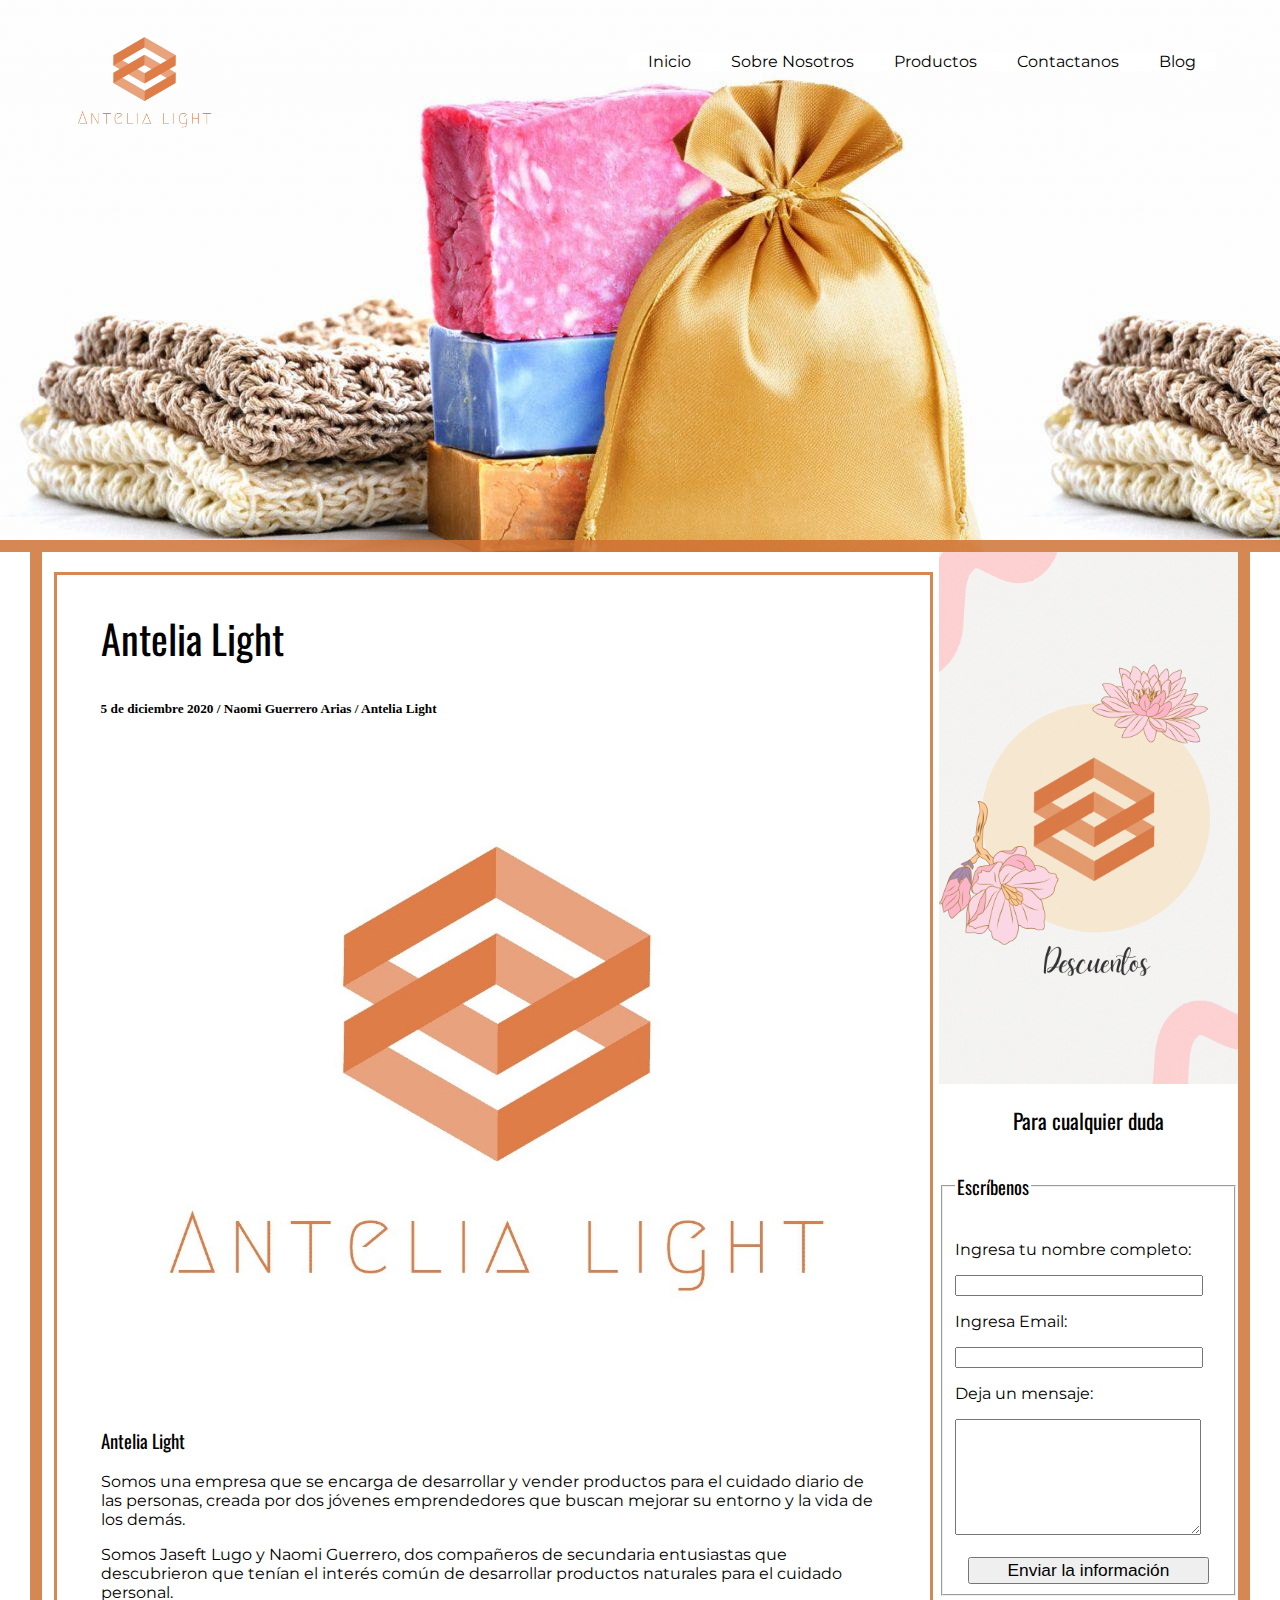
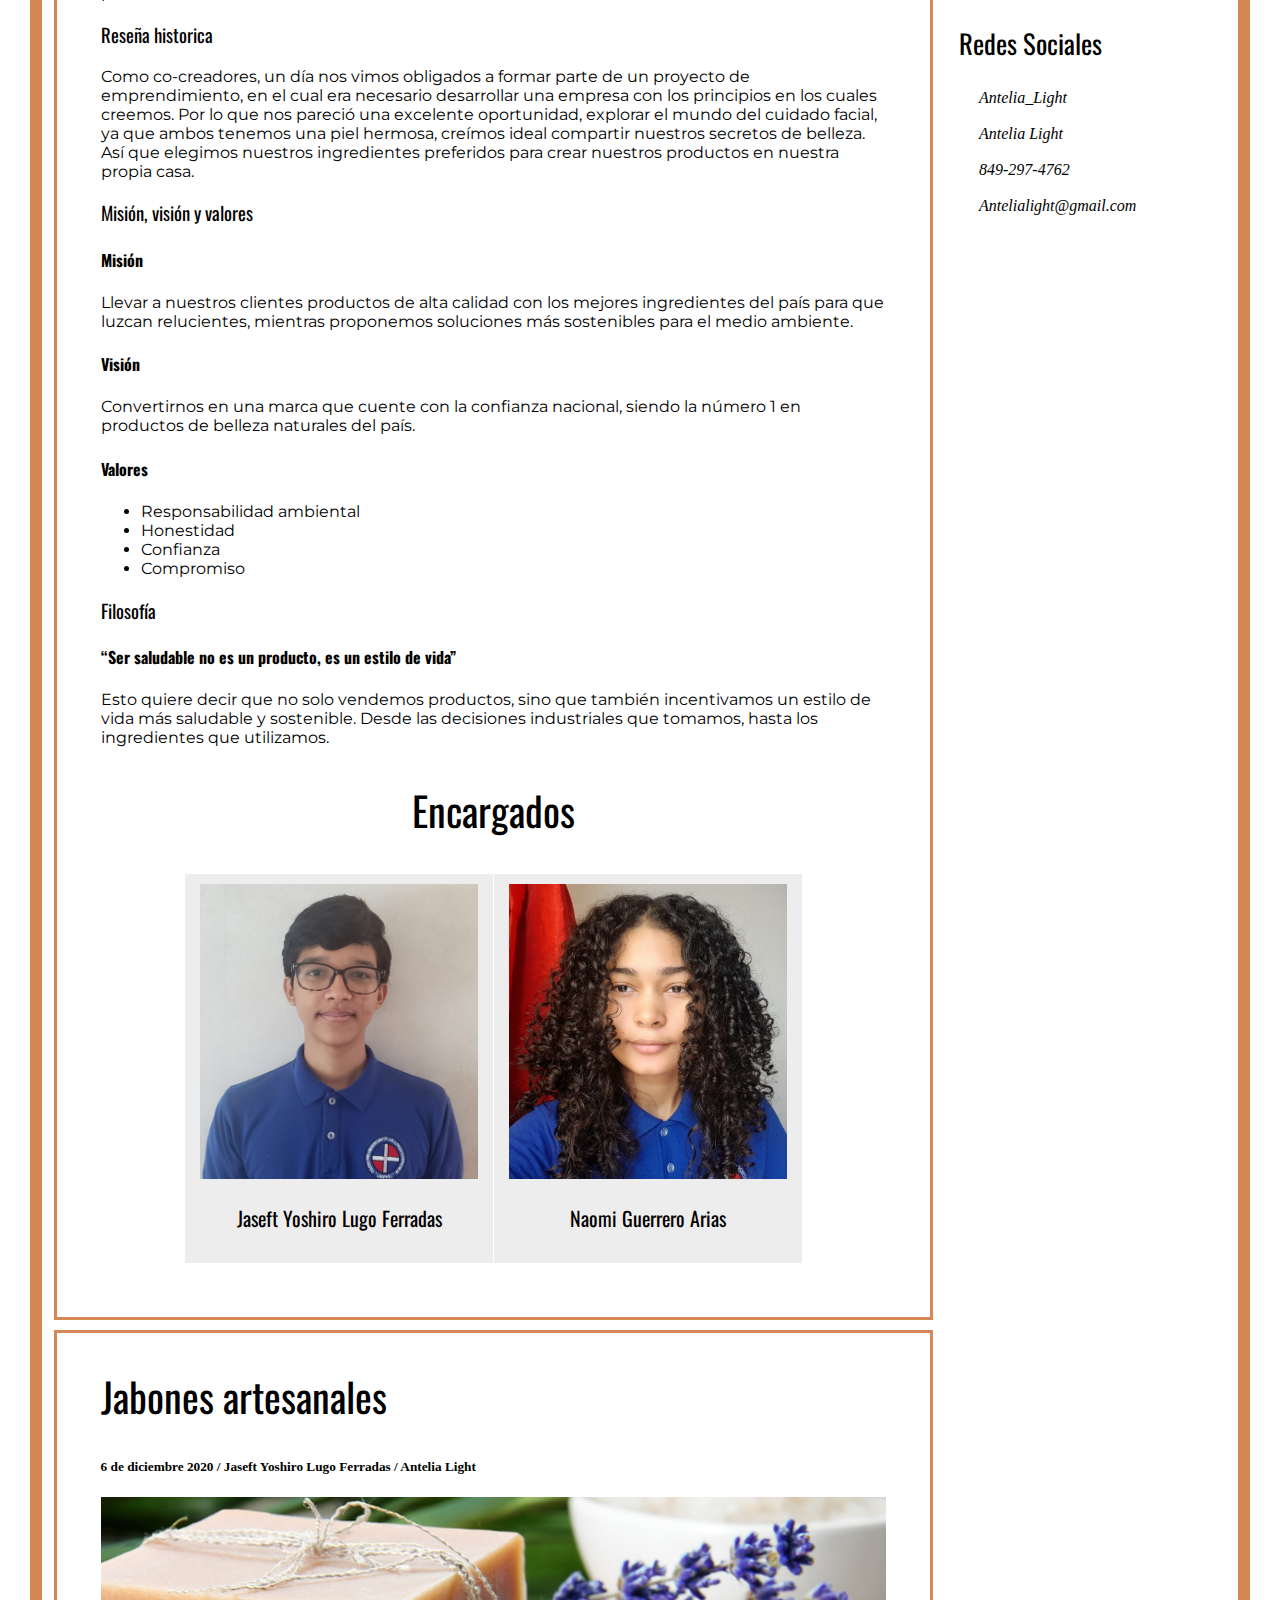
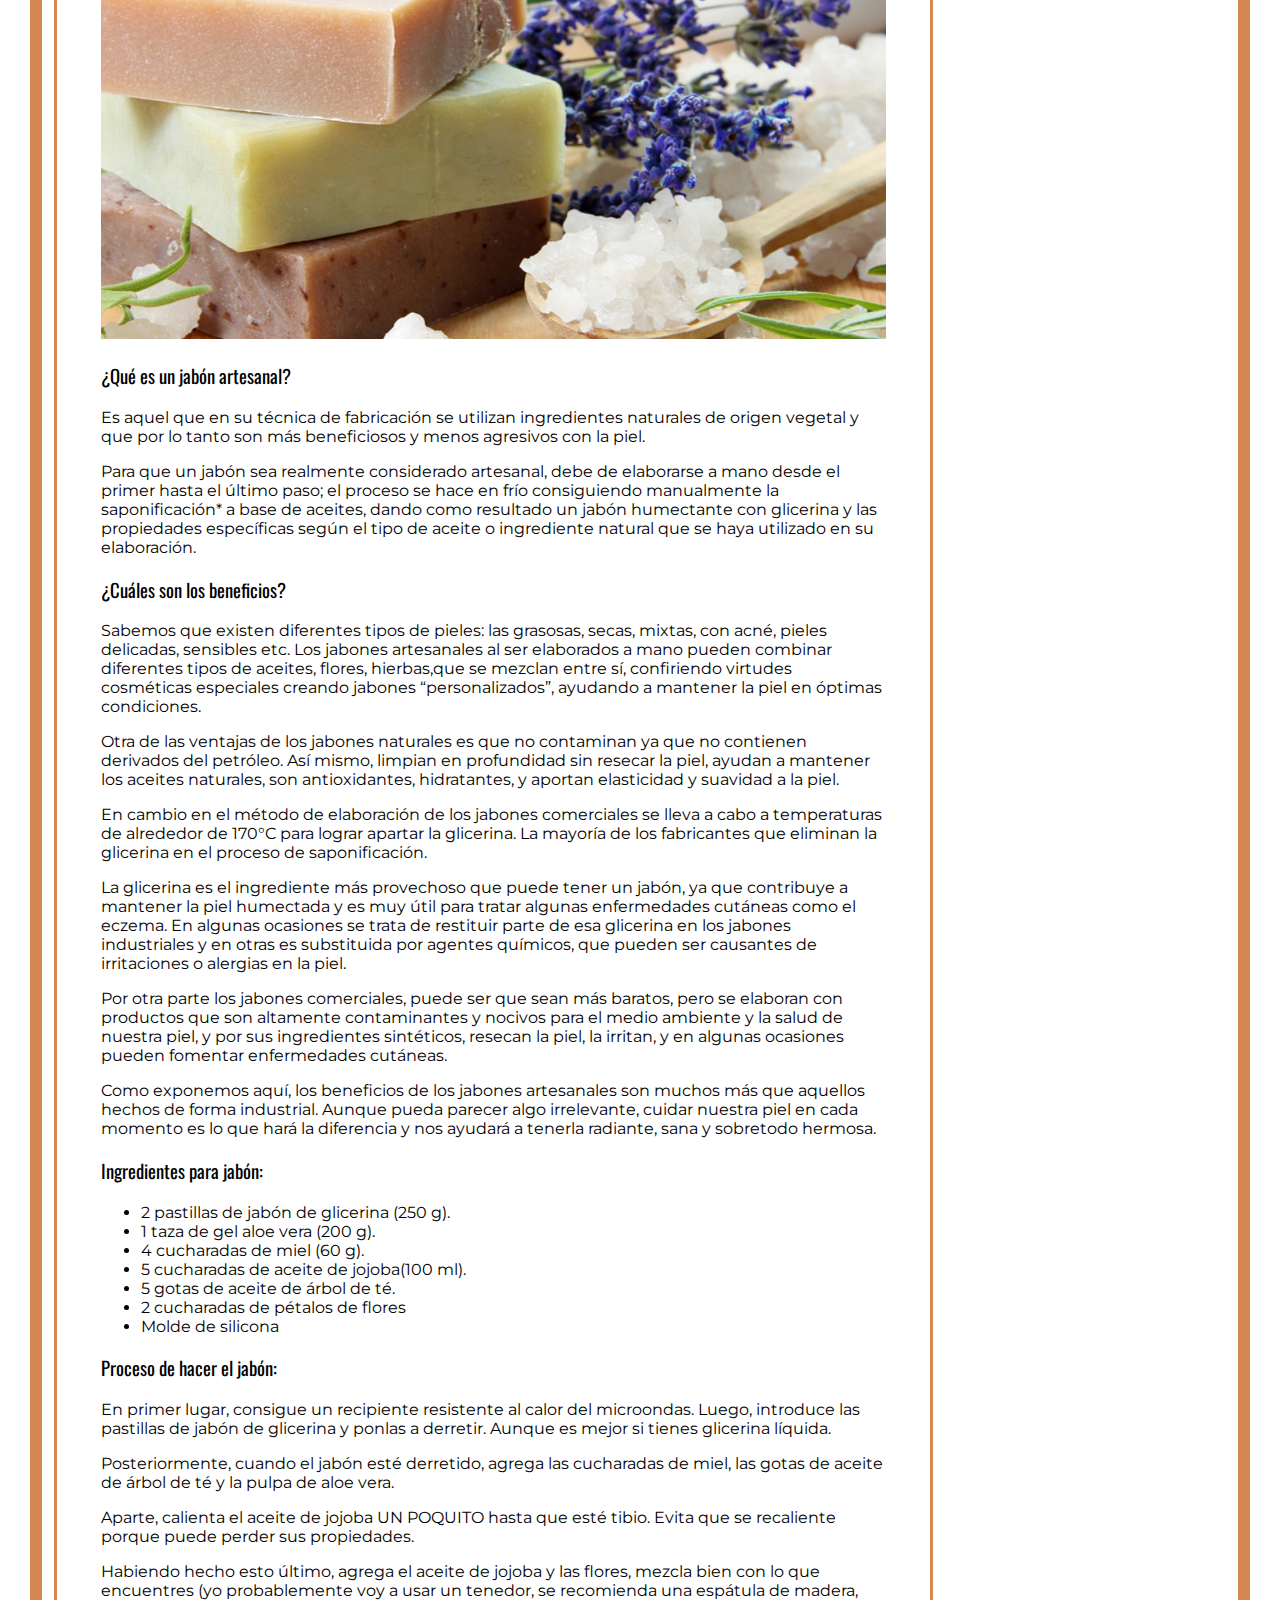
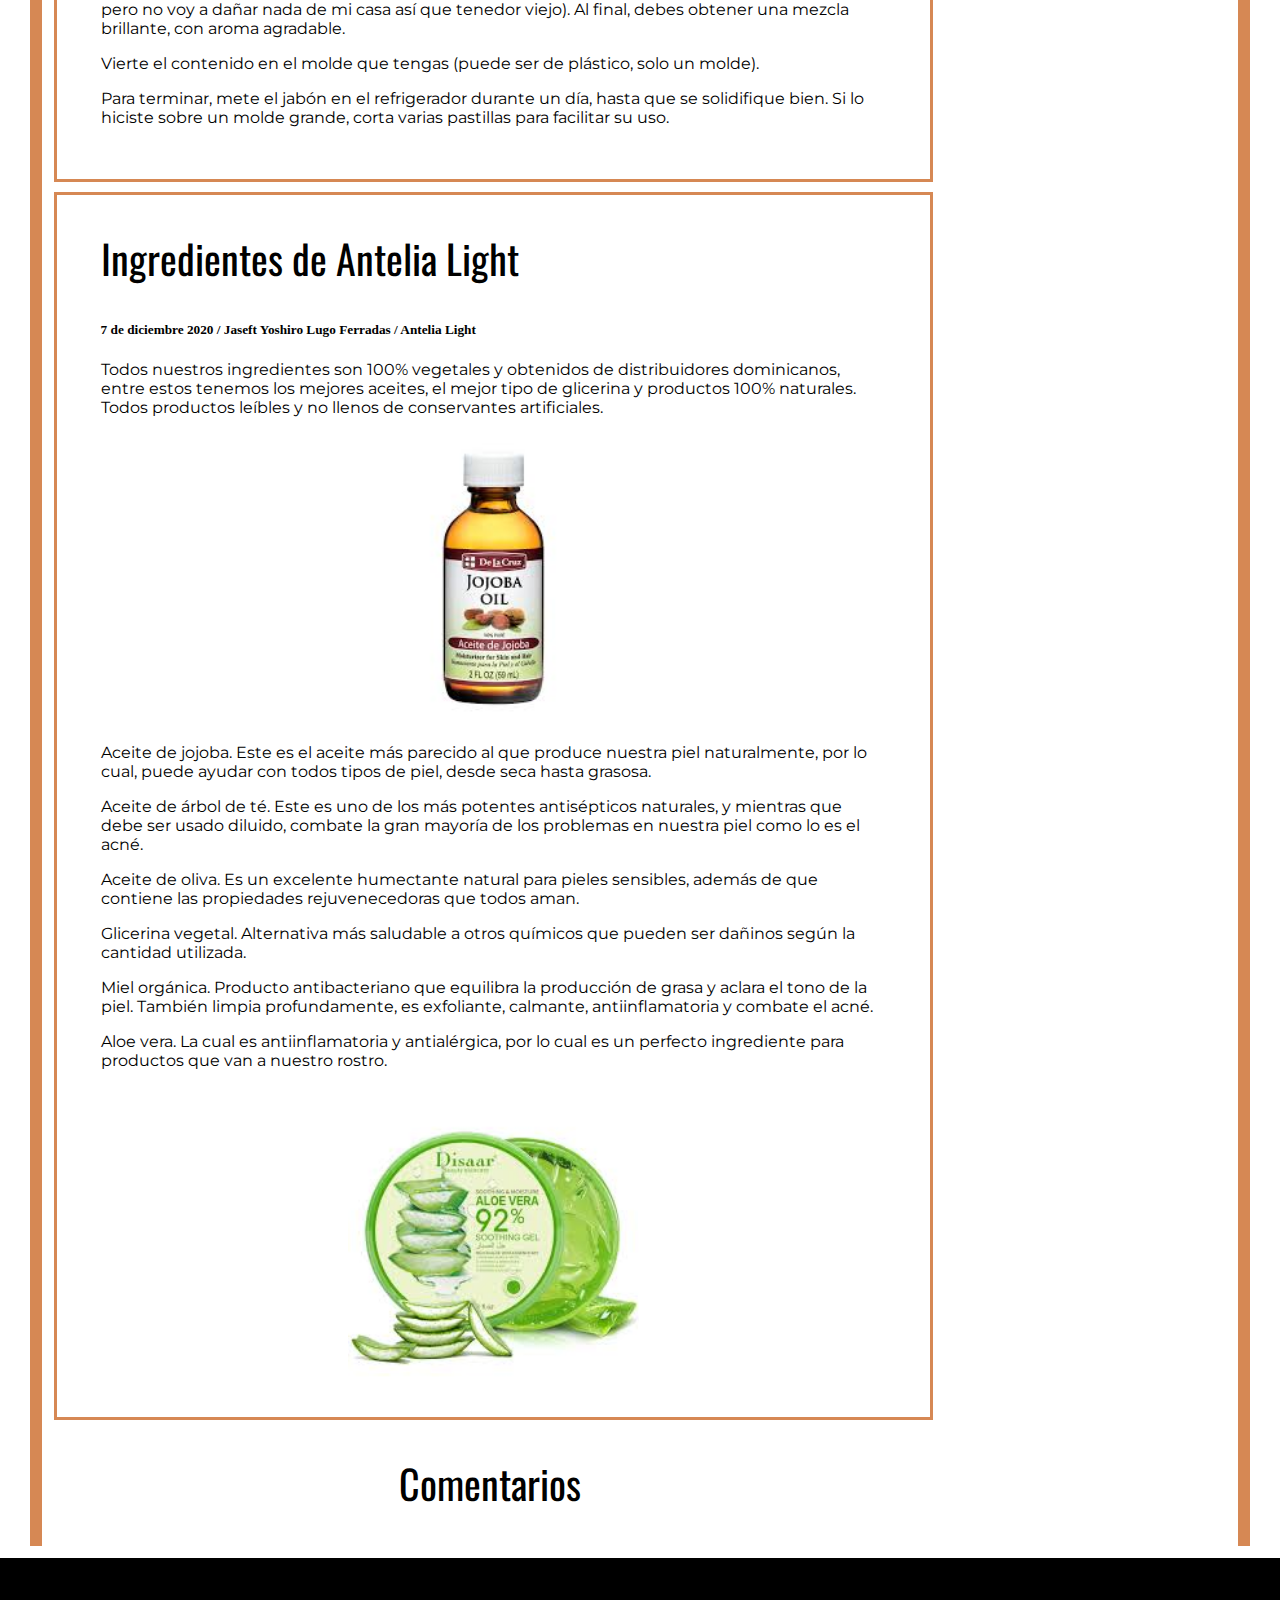
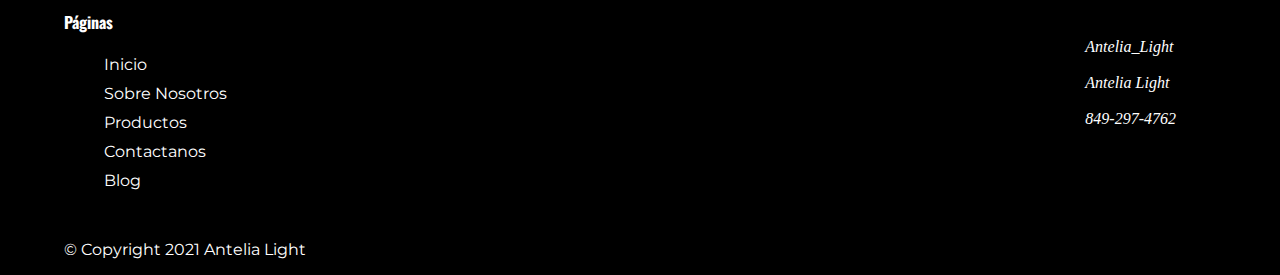
==== commit a9351f59: "Add files via upload" ====
--- a/blog.html
+++ b/blog.html
@@ -3,6 +3,7 @@
 <head>
     <meta charset="UTF-8">
     <meta name="description" content="Pagina web de una empresa de jabones">
+    <meta name="viewport" content="width=device-width, user-scalable=no">
     <link rel="icon" href="imagenes/favicon.png" type="image/png">
     <link rel="stylesheet" href="https://cdnjs.cloudflare.com/ajax/libs/font-awesome/5.15.1/css/all.min.css" 
     integrity="sha512-+4zCK9k+qNFUR5X+cKL9EIR+ZOhtIloNl9GIKS57V1MyNsYpYcUrUeQc9vNfzsWfV28IaLL3i96P9sdNyeRssA==" 
@@ -18,6 +19,7 @@
         <div class="contenedor">
             <div class="menu">
                 <img src="imagenes/logo_transparent.png" alt="No se que paso">
+                <img class="menu-icon" src="imagenes/iconomenu.png" alt="falta un icono">
                 <nav>
                     <br><br><ul>
                         <li><a href="index.html">Inicio</a></li>
@@ -310,5 +312,16 @@
         </div>
     </div>
 </footer>
+
+<script src="https://code.jquery.com/jquery-3.5.1.min.js" integrity="sha256-9/aliU8dGd2tb6OSsuzixeV4y/faTqgFtohetphbbj0=" crossorigin="anonymous"></script>
+
+    <script>
+
+        $(document).ready(function(){
+            $('.menu-icon').click(function(){
+                $('nav').slideToggle();
+            })
+        })
+    </script>
 </body>
 </html>--- a/estilos.css
+++ b/estilos.css
@@ -191,6 +191,11 @@
     text-align: center;
     border-left: #ce7032d5 12px solid;
     border-right: #ce7032d5 12px solid;
+}
+
+#video2{
+    margin-top: 30px;
+    margin-left: 28%;
 }
 
 slider{
@@ -261,7 +266,7 @@
 }
 
 footer{
-    margin-top: 692px;
+    margin-top: 700px;
     position: absolute;
     width: 100%;
     color: #fff;
@@ -536,4 +541,145 @@
 .zoom{
     transform: scale(1.2);
     transition: 0.4s;
+}
+
+.menu .menu-icon{
+    visibility: hidden;
+}
+
+@media (max-width: 800px) {
+    header .contenedor .menu {
+        align-items: center;
+
+    }
+
+    .menu img{
+        width: 128px;
+    }
+
+    .menu .menu-icon{
+        width: 40px;
+        visibility: visible;
+    }
+
+    nav ul{
+        flex-direction: column;
+    }
+
+    nav ul li{
+        background-color: #aaa;
+        margin-bottom: 10px;
+    }
+
+    nav ul li a{
+        color: #fff;
+    }
+
+    nav{
+        background: #aaa;
+        width: 100%;
+        position: absolute;
+        margin-top: 310px;
+        display: none;
+        left: 0;
+    }
+
+    .Titular{
+        margin-left: 10%;
+    }
+
+    iframe{
+        width: 378px;
+        height: 280px;
+    }
+
+    #QuienesSomosInicio .contenedor{
+        flex-direction: column;
+    }
+
+    #QuienesSomosInicio .texto{
+        margin-top: 0px;
+    }
+
+    #reseñahistorica{
+        margin-left: 20px;
+        margin-top: 50px;
+    }
+
+    #reseñahistorica p{
+        font-size: 13pt;
+    }
+    
+    #reseñahistorica img{
+        width: 100%;
+    }
+
+    .contenedor-ingrediente{
+        flex-direction: column;
+    }
+
+    .contenedor-ingrediente .ingrediente{
+        width: 90%;
+        margin-bottom: 15px;
+    }
+
+    #escribenos form{
+        width: 100%;
+    }
+
+    #escribenos .enviar{
+        width: 100%;
+    }
+
+    #escribenos img{
+        display: none;
+    }
+
+    .comentario img{
+        width: 15%;
+        height: 50%;
+    }
+
+    #miviva img{
+        display: none;
+    }
+
+    #nosotros .contenedor{
+        flex-direction: column;
+        margin-left: 10px;
+    }
+    
+    .tarjetayo{
+        width: 100%;
+        margin-bottom: 10px;
+    }
+
+    #filosofia p, #soydiferente p, #responso p, #proxpaso p{
+        font-size: 13pt;
+    }
+
+    #miviva, #filosofia, #soydiferente, #responso, #proxpaso, #nosotros{
+        margin: 0px 10px;
+    }
+
+    .foto{
+        width: 50%;
+    }
+
+    .contenedor-ingredientes{
+        flex-direction: column;
+    }
+
+    .contenedor-ingredientes .ingrediente{
+        width: 90%;
+        margin-bottom: 10px;
+    }
+
+    aside{
+        display: none;
+    }
+
+    .contenedor-2{
+        width: 100%;
+    }
 }--- a/blog.css
+++ b/blog.css
@@ -61,4 +61,14 @@
 
 #ingredientes-antelia img{
     width: 37%;
+}
+
+@media (max-width: 800px){
+    .contenedor-2{
+        width: 96%;
+    }
+
+    #graphcomment{
+        height: 100%;
+    }
 }